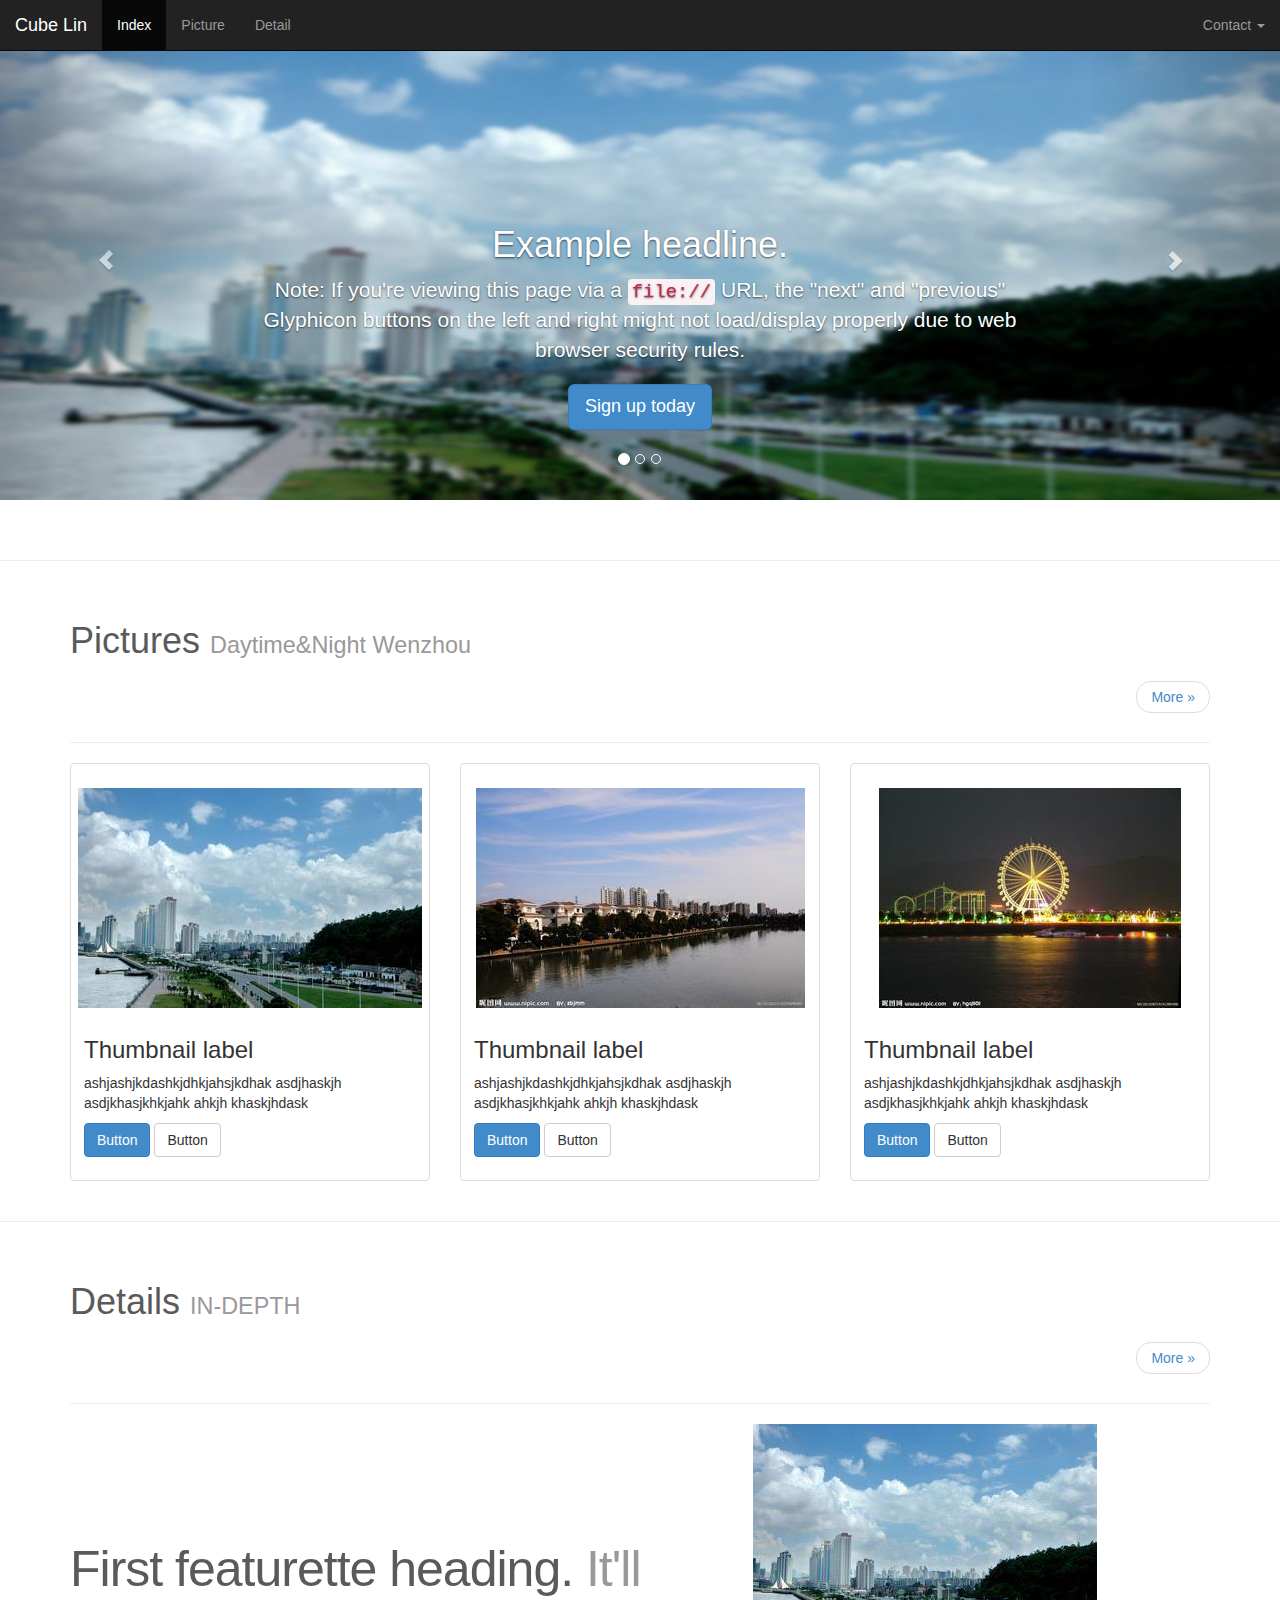
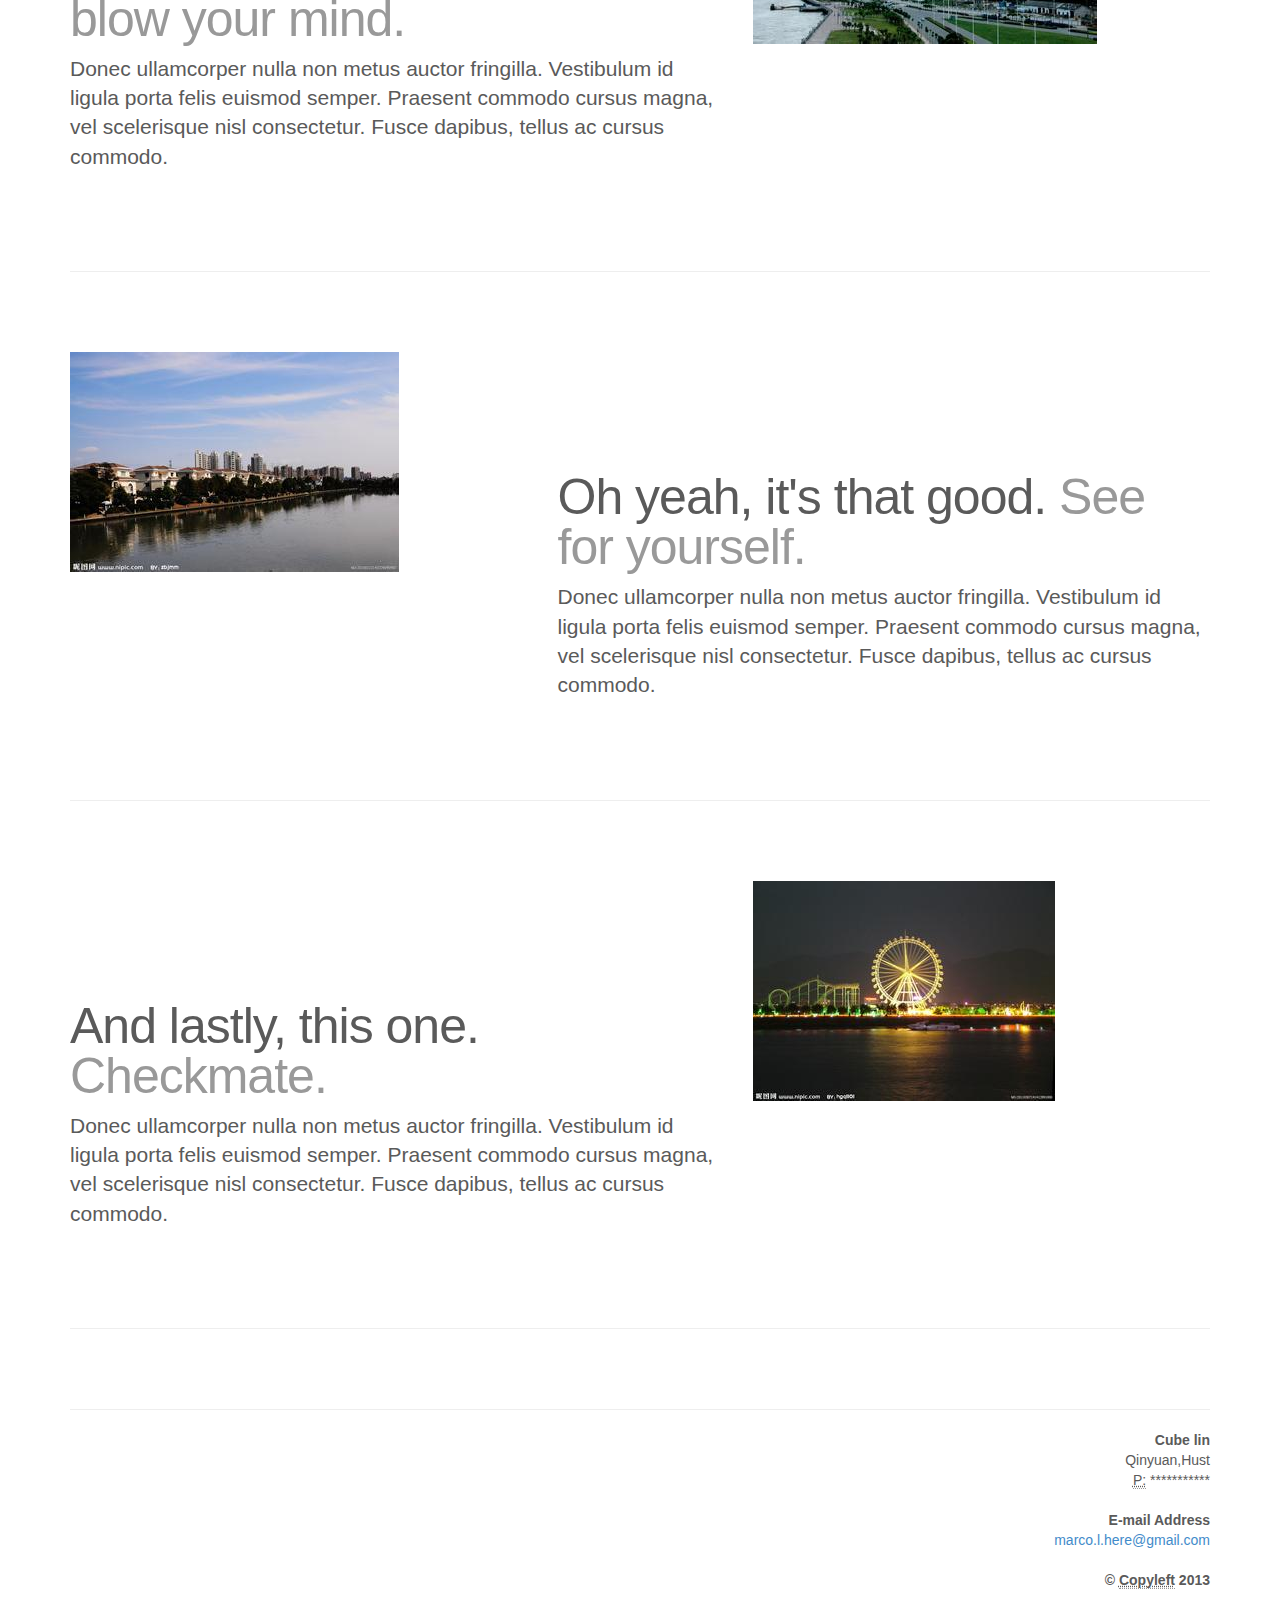
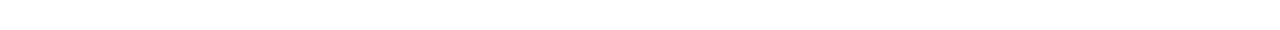
==== index.html @ 2283462c "First commit" ====
<!DOCTYPE html PUBLIC "-//W3C//DTD XHTML 1.0 Transitional//EN" "http://www.w3.org/TR/xhtml1/DTD/xhtml1-transitional.dtd">
<html xmlns="http://www.w3.org/1999/xhtml">
<head>
<meta http-equiv="Content-Type" content="text/html; charset=utf-8" />
<link href="css/bootstrap.min.css" rel="stylesheet" />
<!--link href="css/bootstrap-theme.min.css" rel="stylesheet" /-->
<meta name="viewport" content="width=device-width, initial-scale=1.0">
<link href="css/carousel.css" rel="stylesheet">

<title>主页：温州</title>
</head>

<body>




<!--导航栏-->
<nav class="navbar navbar-default navbar-fixed-top navbar-inverse" role="navigation">
  <!-- Brand and toggle get grouped for better mobile display -->
  <div class="navbar-header">
    <button type="button" class="navbar-toggle" data-toggle="collapse" data-target="#cube-lin-nav-id">
      <span class="sr-only">Toggle navigation</span>
      <span class="icon-bar"></span>
      <span class="icon-bar"></span>
      <span class="icon-bar"></span>
    </button>
    <a class="navbar-brand" href="#">Cube Lin</a>
  </div>

  <!-- Collect the nav links, forms, and other content for toggling -->
  <div class="collapse navbar-collapse" id="cube-lin-nav-id">
    <ul class="nav navbar-nav">
      <li class="active"><a href="#">Index</a></li>
      <li><a href="#picture">Picture</a></li>
      <li><a href="#detail">Detail</a></li>
    </ul>
    
    <ul class="nav navbar-nav navbar-right">
      <li class="dropdown">
        <a href="#" class="dropdown-toggle" data-toggle="dropdown">Contact <b class="caret"></b></a>
        <ul class="dropdown-menu">
       	  <li role="presentation" class="dropdown-header">Contact </li>
          <li><a href="https://www.google.com/+%E6%9E%97%E5%AE%B6%E5%86%9BCube">Google+</a></li>
          <li><a href="mailto:marco.l.here@gmail.com">E-mail</a></li>
          <li class="divider"></li>
          <li role="presentation" class="dropdown-header">More info </li>
          <li><a href="https://github.com/cubarco">Git hub</a></li>
        </ul>
      </li>
    </ul>
    
  </div><!-- /.navbar-collapse -->
</nav>
<!--导航栏结束-->

<!--Carousel 成功啦！-->
    <div id="myCarousel" class="carousel slide" data-ride="carousel">
      <!-- Indicators -->
      <ol class="carousel-indicators">
        <li data-target="#myCarousel" data-slide-to="0" class="active"></li>
        <li data-target="#myCarousel" data-slide-to="1"></li>
        <li data-target="#myCarousel" data-slide-to="2"></li>
      </ol>
      <div class="carousel-inner">
        <div class="item active">
          <img data-src="holder.js/900x500/auto/#777:#7a7a7a/text:First slide" src="image/wenzhou1_big_2.jpg" alt="First slide">
          <div class="container">
            <div class="carousel-caption">
              <h1>Example headline.</h1>
              <p>Note: If you're viewing this page via a <code>file://</code> URL, the "next" and "previous" Glyphicon buttons on the left and right might not load/display properly due to web browser security rules.</p>
              <p><a class="btn btn-lg btn-primary" href="#" role="button">Sign up today</a></p>
            </div>
          </div>
        </div>
        <div class="item">
          <img data-src="holder.js/900x500/auto/#666:#6a6a6a/text:Second slide" src="image/wenzhou2_big_2.jpg" alt="Second slide">
          <div class="container">
            <div class="carousel-caption">
              <h1>Another example headline.</h1>
              <p>Wenzhou, which translates to "a mild and pleasant land", derives its name from its climate, as it is neither extremely hot in summer nor extremely cold in the winter.</p>
              <p><a class="btn btn-lg btn-primary" href="#" role="button">Learn more</a></p>
            </div>
          </div>
        </div>
        <div class="item">
          <img data-src="holder.js/900x500/auto/#555:#5a5a5a/text:Third slide" src="image/wenzhou4_big.jpg" alt="Third slide">
          <div class="container">
            <div class="carousel-caption">
              <h1>One more for good measure.</h1>
              <p>Cras justo odio, dapibus ac facilisis in, egestas eget quam. Donec id elit non mi porta gravida at eget metus. Nullam id dolor id nibh ultricies vehicula ut id elit.</p>
              <p><a class="btn btn-lg btn-primary" href="#" role="button">Browse gallery</a></p>
            </div>
          </div>
        </div>
      </div>
      <a class="left carousel-control" href="#myCarousel" data-slide="prev"><span class="glyphicon glyphicon-chevron-left"></span></a>
      <a class="right carousel-control" href="#myCarousel" data-slide="next"><span class="glyphicon glyphicon-chevron-right"></span></a>
    </div><!-- /.carousel -->
<!--Carousel 成功啦！-->

<!--我是大标题！
<div class="jumbotron">
 <div class="container">
  <h1>WenZhou <small>My hometown</small></h1>
  <p> This is a template for a simple marketing or informational website. It includes a large callout called a jumbotron and three supporting pieces of content. Use it as a starting point to create something more unique.</p>
  <p><a class="btn btn-primary btn-lg" role="button">Learn more  &raquo;</a></p>
  </div>
</div>
-->

<hr id="picture">
<div class="container">

<!--不要当我是乱码！
<div class="row">
<div class="col-lg-10">
	<p> fsafsfdskfjewlklfjdsssssssssssssssssssssssssssslllll </p><br />
    <p> fsafsfdskfjewlklfjdsssssssssssssssssssssssssssslllll </p><br />
    <p> fsafsfdskfjewlklfjdsssssssssssssssssssssssssssslllll </p><br />
    <p> fsafsfdskfjewlklfjdsssssssssssssssssssssssssssslllll </p><br />
    <p> fsafsfdskfjewlklfjdsssssssssssssssssssssssssssslllll </p><br />
    <p> fsafsfdskfjewlklfjdsssssssssssssssssssssssssssslllll </p><br />
</div>
</div>
-->

<!--图片展览标题  这里有个more-->
<div class="page-header" >
  <h1>Pictures <small>Daytime&Night Wenzhou</small> </h1>
  <ul class="pager">
  <li class="next"><a href="#">More &raquo;</a></li>
  </ul>
</div>
<!--图片展览标题  这里有个more-->

<!--三张图-->
<div class="row">
  <div class="col-sm-6 col-md-4">
    <div class="thumbnail">
      <br/>
      <img data-src="holder.js/300x200" src="image/wenzhou1.jpg" alt="...">
      <div class="caption">
        <h3>Thumbnail label</h3>
        <p>ashjashjkdashkjdhkjahsjkdhak asdjhaskjh  asdjkhasjkhkjahk ahkjh khaskjhdask </p>
        <p><a href="#" class="btn btn-primary" role="button">Button</a> <a href="#" class="btn btn-default" role="button">Button</a></p>
      </div>
    </div>
  </div>
  
   <div class="col-sm-6 col-md-4">
    <div class="thumbnail">
      <br/>
      <img data-src="holder.js/300x200" src="image/wenzhou2.jpg" alt="image/wenzhou1.jpg">
      <div class="caption">
        <h3>Thumbnail label</h3>
        <p>ashjashjkdashkjdhkjahsjkdhak asdjhaskjh  asdjkhasjkhkjahk ahkjh khaskjhdask </p>
        <p><a href="#" class="btn btn-primary" role="button">Button</a> <a href="#" class="btn btn-default" role="button">Button</a></p>
      </div>
    </div>
  </div>
  
   <div class="col-sm-6 col-md-4">
    <div class="thumbnail">
      <br/>
      <img data-src="holder.js/300x200" src="image/wenzhou3.jpg" alt="">
      <div class="caption">
        <h3>Thumbnail label</h3>
        <p>ashjashjkdashkjdhkjahsjkdhak asdjhaskjh  asdjkhasjkhkjahk ahkjh khaskjhdask </p>
        <p><a href="#" class="btn btn-primary" role="button">Button</a> <a href="#" class="btn btn-default" role="button">Button</a></p>
      </div>
    </div>
  </div>
</div>
<!--三张图-->

</div>

<hr id="detail">
<!--这个是detail-->
<div class="container">
      <!-- START THE FEATURETTES -->
		
		<!--detail Title-->
		<div class="page-header" >
		  <h1>Details <small>IN-DEPTH</small></h1>
		    <ul class="pager">
		    <li class="next"><a href="#">More &raquo;</a></li>
		    </ul>
		</div>
		 <!--detail Title-->
      <div class="row featurette">
        <div class="col-md-7">
          <h2 class="featurette-heading">First featurette heading. <span class="text-muted">It'll blow your mind.</span></h2>
          <p class="lead">Donec ullamcorper nulla non metus auctor fringilla. Vestibulum id ligula porta felis euismod semper. Praesent commodo cursus magna, vel scelerisque nisl consectetur. Fusce dapibus, tellus ac cursus commodo.</p>
        </div>
        <div class="col-md-5">
          <img class="featurette-image img-responsive" data-src="holder.js/500x500/auto" src="image/wenzhou1.jpg" alt="Generic placeholder image">
        </div>
      </div>

      <hr class="featurette-divider">

      <div class="row featurette">
        <div class="col-md-5">
          <img class="featurette-image img-responsive" data-src="holder.js/500x500/auto" src="image/wenzhou2.jpg" alt="Generic placeholder image">
        </div>
        <div class="col-md-7">
          <h2 class="featurette-heading">Oh yeah, it's that good. <span class="text-muted">See for yourself.</span></h2>
          <p class="lead">Donec ullamcorper nulla non metus auctor fringilla. Vestibulum id ligula porta felis euismod semper. Praesent commodo cursus magna, vel scelerisque nisl consectetur. Fusce dapibus, tellus ac cursus commodo.</p>
        </div>
      </div>

      <hr class="featurette-divider">

      <div class="row featurette">
        <div class="col-md-7">
          <h2 class="featurette-heading">And lastly, this one. <span class="text-muted">Checkmate.</span></h2>
          <p class="lead">Donec ullamcorper nulla non metus auctor fringilla. Vestibulum id ligula porta felis euismod semper. Praesent commodo cursus magna, vel scelerisque nisl consectetur. Fusce dapibus, tellus ac cursus commodo.</p>
        </div>
        <div class="col-md-5">
          <img class="featurette-image img-responsive" data-src="holder.js/500x500/auto" src="image/wenzhou3.jpg" alt="Generic placeholder image">
        </div>
      </div>

      <hr class="featurette-divider">
      <!-- /END THE FEATURETTES -->




       <hr>
		<!--页脚-->
      <footer  align="right">
          <address>
            <strong>Cube lin</strong><br>
            Qinyuan,Hust<br>
            <abbr title="Phone number">P:</abbr> ***********
          </address>
          
          <address>
            <strong>E-mail Address</strong><br>
            <a href="mailto:marco.l.here@gmail.com">marco.l.here@gmail.com</a>
          </address>
          
          <strong>© <abbr title="Lisence Apache2.However,Feel free to copy  :)">Copyleft</abbr>   2013</strong><br>

      </footer>
      
</div>
<!--这个是detail-->


<script src="js/jquery-2.0.3.min.js" ></script>
<script src="js/bootstrap.min.js"></script>

</body>
</html>
---- css/carousel.css ----
/* GLOBAL STYLES
-------------------------------------------------- */
/* Padding below the footer and lighter body text */

body {
  padding-bottom: 40px;
  color: #5a5a5a;
}



/* CUSTOMIZE THE NAVBAR
-------------------------------------------------- */

/* Special class on .container surrounding .navbar, used for positioning it into place. */
.navbar-wrapper {
  position: absolute;
  top: 0;
  left: 0;
  right: 0;
  z-index: 20;
}

/* Flip around the padding for proper display in narrow viewports */
.navbar-wrapper .container {
  padding-left: 0;
  padding-right: 0;
}
.navbar-wrapper .navbar {
  padding-left: 15px;
  padding-right: 15px;
}


/* CUSTOMIZE THE CAROUSEL
-------------------------------------------------- */

/* Carousel base class */
.carousel {
  height: 500px;
  margin-bottom: 60px;
}
/* Since positioning the image, we need to help out the caption */
.carousel-caption {
  z-index: 10;
}

/* Declare heights because of positioning of img element */
.carousel .item {
  height: 500px;
  background-color: #777;
}
.carousel-inner > .item > img {
  position: absolute;
  top: 0;
  left: 0;
  min-width: 100%;
  height: 500px;
}



/* MARKETING CONTENT
-------------------------------------------------- */

/* Pad the edges of the mobile views a bit */
.marketing {
  padding-left: 15px;
  padding-right: 15px;
}

/* Center align the text within the three columns below the carousel */
.marketing .col-lg-4 {
  text-align: center;
  margin-bottom: 20px;
}
.marketing h2 {
  font-weight: normal;
}
.marketing .col-lg-4 p {
  margin-left: 10px;
  margin-right: 10px;
}


/* Featurettes
------------------------- */

.featurette-divider {
  margin: 80px 0; /* Space out the Bootstrap <hr> more */
}

/* Thin out the marketing headings */
.featurette-heading {
  font-weight: 300;
  line-height: 1;
  letter-spacing: -1px;
}



/* RESPONSIVE CSS
-------------------------------------------------- */

@media (min-width: 768px) {

  /* Remove the edge padding needed for mobile */
  .marketing {
    padding-left: 0;
    padding-right: 0;
  }

  /* Navbar positioning foo */
  .navbar-wrapper {
    margin-top: 20px;
  }
  .navbar-wrapper .container {
    padding-left:  15px;
    padding-right: 15px;
  }
  .navbar-wrapper .navbar {
    padding-left:  0;
    padding-right: 0;
  }

  /* The navbar becomes detached from the top, so we round the corners */
  .navbar-wrapper .navbar {
    border-radius: 4px;
  }

  /* Bump up size of carousel content */
  .carousel-caption p {
    margin-bottom: 20px;
    font-size: 21px;
    line-height: 1.4;
  }

  .featurette-heading {
    font-size: 50px;
  }

}

@media (min-width: 992px) {
  .featurette-heading {
    margin-top: 120px;
  }
}
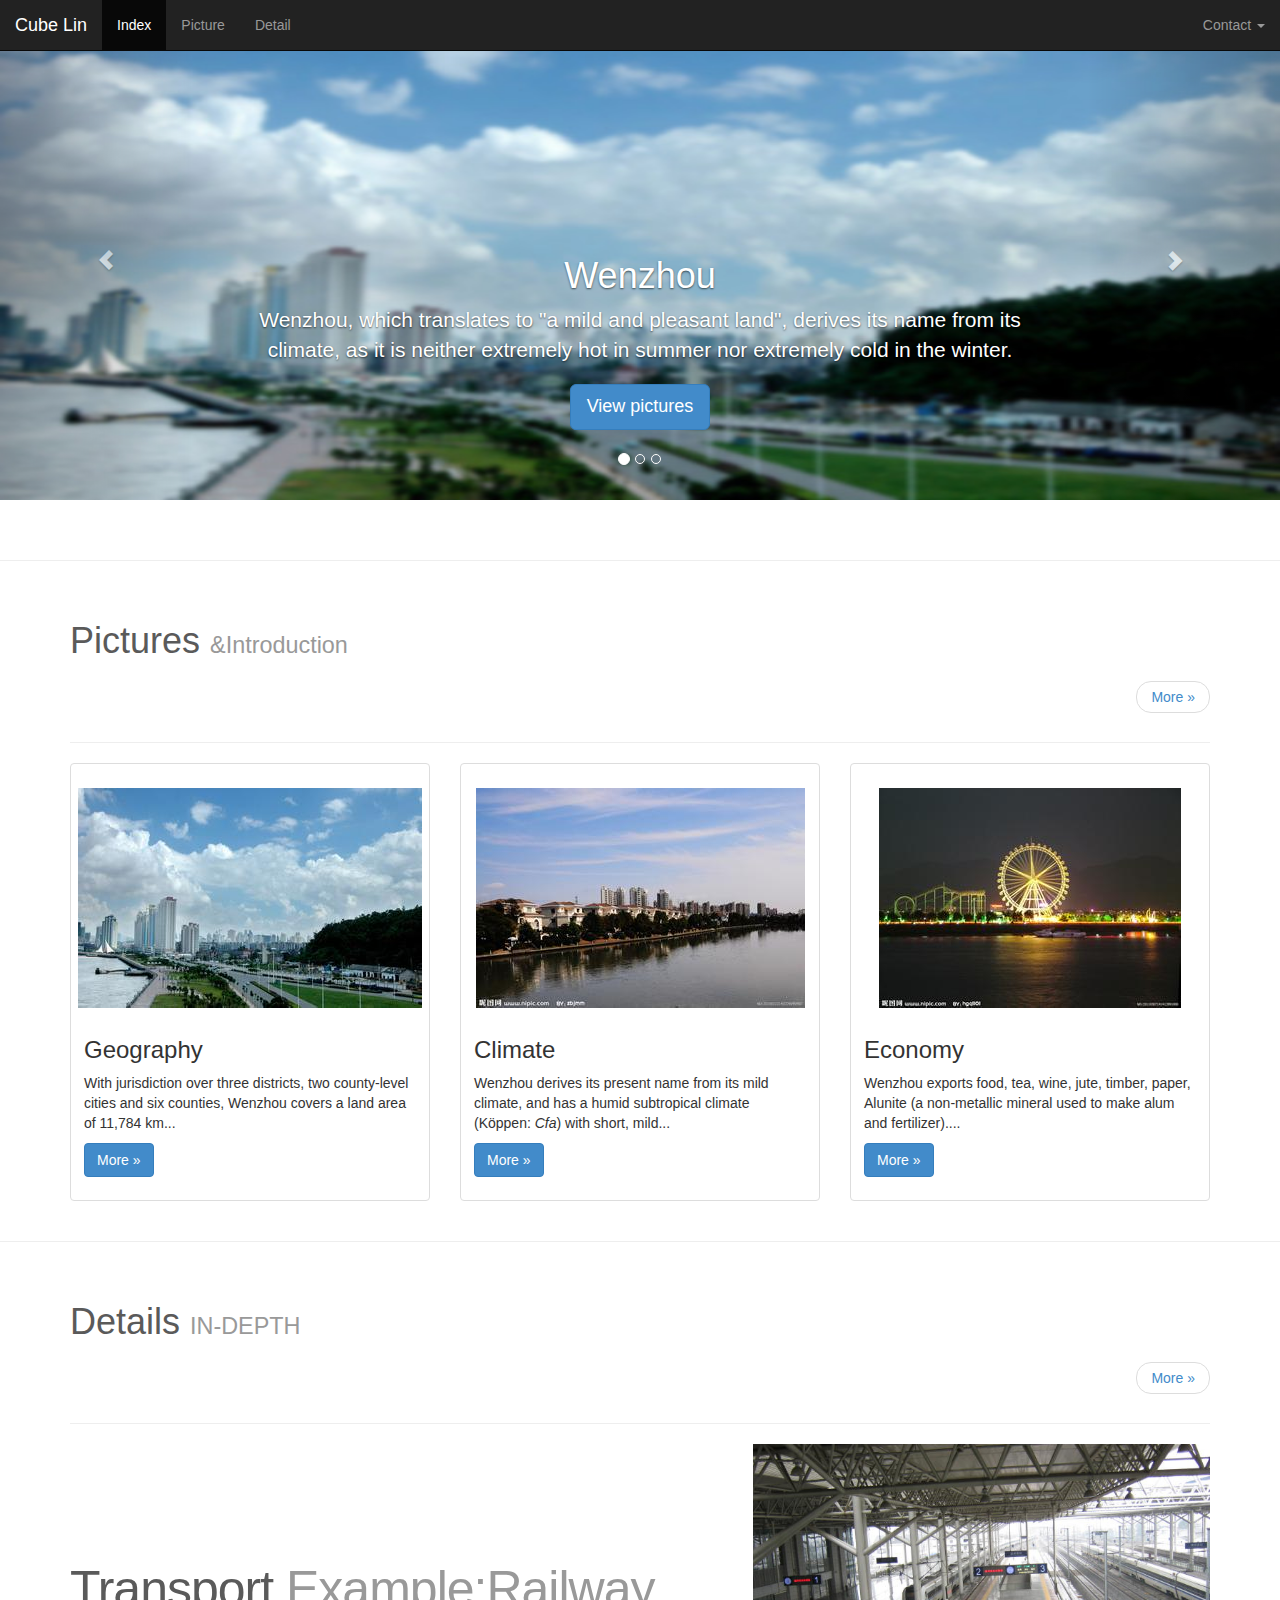
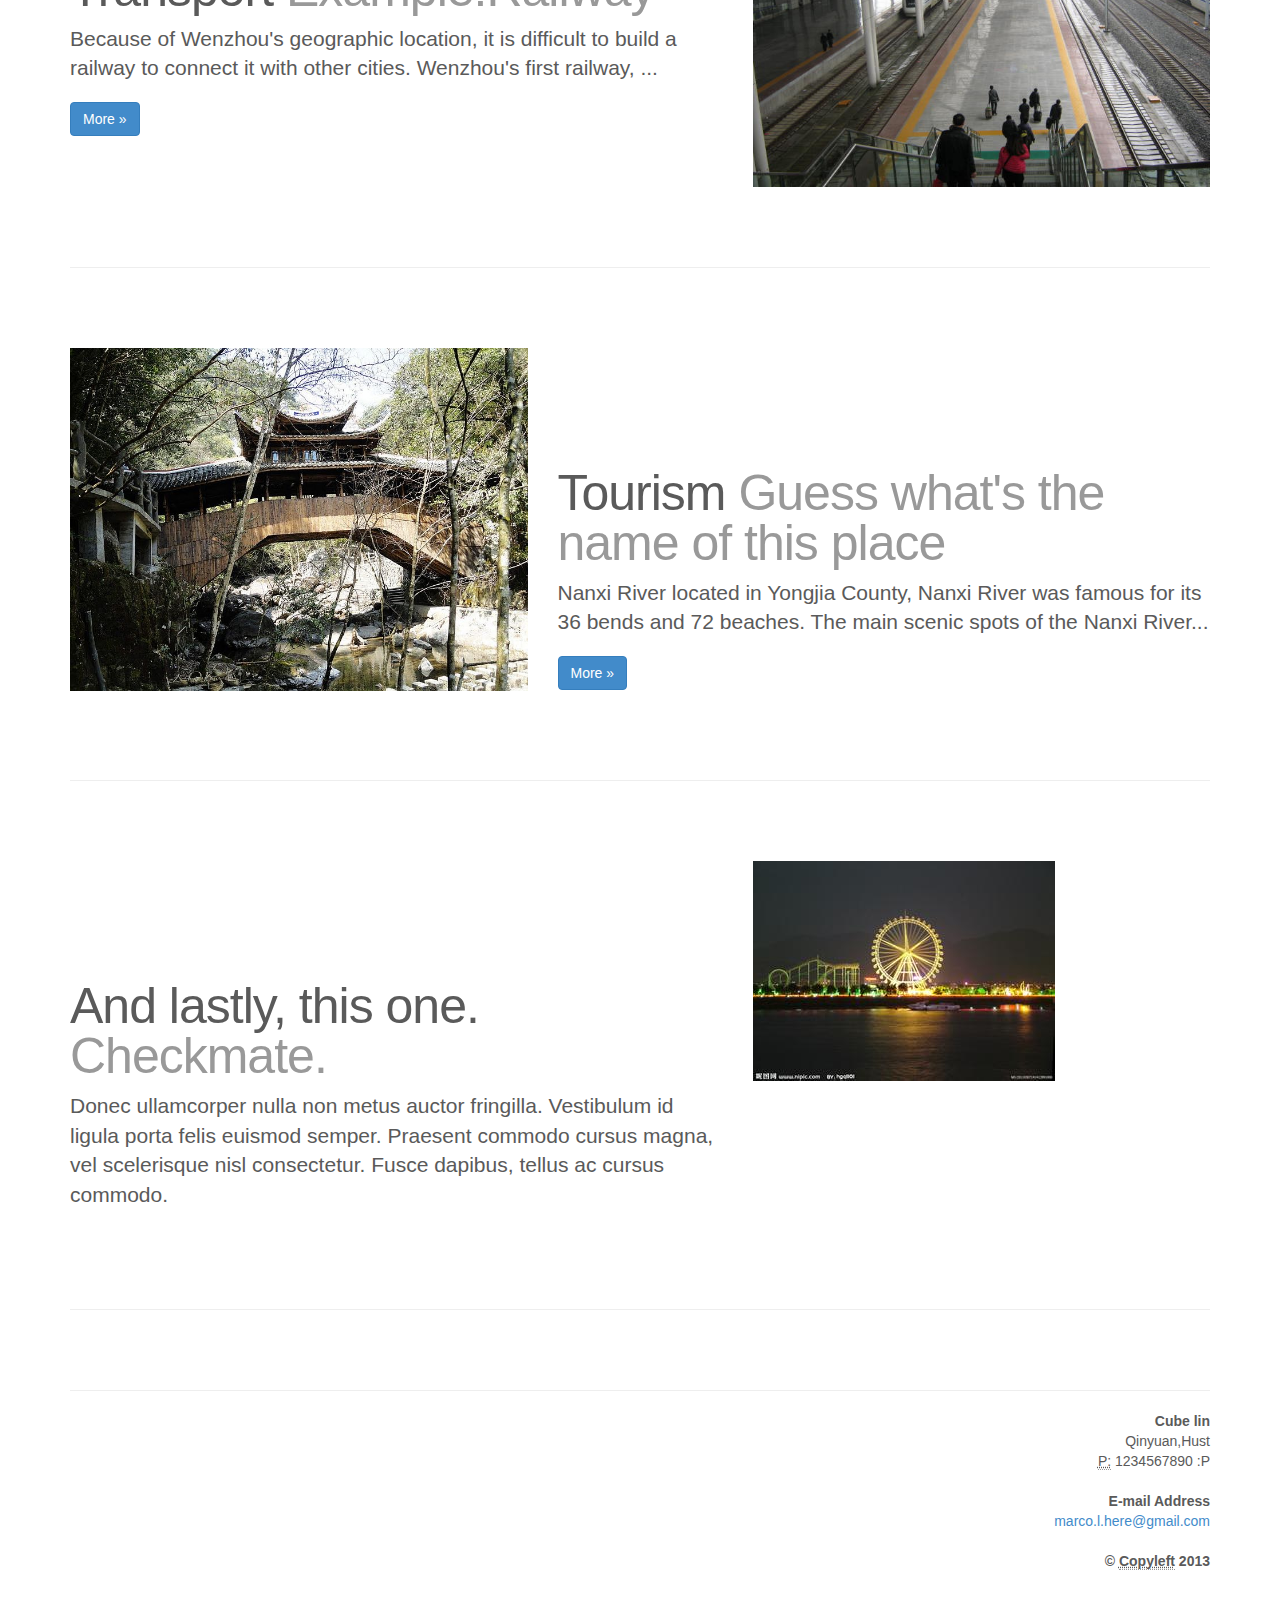
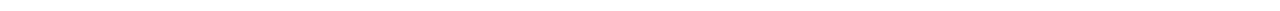
==== commit 38727b1f: "add many features such as button onclick things" ====
--- a/index.html
+++ b/index.html
@@ -10,13 +10,13 @@
 <title>主页：温州</title>
 </head>
 
-<body>
+<body data-spy="scroll" data-target="#navbar-whatever" id="bodystart">
 
 
 
 
 <!--导航栏-->
-<nav class="navbar navbar-default navbar-fixed-top navbar-inverse" role="navigation">
+<nav class="navbar navbar-default navbar-fixed-top navbar-inverse" role="navigation" id="navbar-whatever">
   <!-- Brand and toggle get grouped for better mobile display -->
   <div class="navbar-header">
     <button type="button" class="navbar-toggle" data-toggle="collapse" data-target="#cube-lin-nav-id">
@@ -25,13 +25,13 @@
       <span class="icon-bar"></span>
       <span class="icon-bar"></span>
     </button>
-    <a class="navbar-brand" href="#">Cube Lin</a>
+    <a class="navbar-brand" href="index.html#bodystart">Cube Lin</a>
   </div>
 
   <!-- Collect the nav links, forms, and other content for toggling -->
   <div class="collapse navbar-collapse" id="cube-lin-nav-id">
     <ul class="nav navbar-nav">
-      <li class="active"><a href="#">Index</a></li>
+      <li class="active"><a href="#bodystart">Index</a></li>
       <li><a href="#picture">Picture</a></li>
       <li><a href="#detail">Detail</a></li>
     </ul>
@@ -67,9 +67,9 @@
           <img data-src="holder.js/900x500/auto/#777:#7a7a7a/text:First slide" src="image/wenzhou1_big_2.jpg" alt="First slide">
           <div class="container">
             <div class="carousel-caption">
-              <h1>Example headline.</h1>
-              <p>Note: If you're viewing this page via a <code>file://</code> URL, the "next" and "previous" Glyphicon buttons on the left and right might not load/display properly due to web browser security rules.</p>
-              <p><a class="btn btn-lg btn-primary" href="#" role="button">Sign up today</a></p>
+              <h1>Wenzhou</h1>
+              <p>Wenzhou, which translates to "a mild and pleasant land", derives its name from its climate, as it is neither extremely hot in summer nor extremely cold in the winter.</p>
+              <p><a class="btn btn-lg btn-primary" href="#picture" role="button">View pictures</a></p>
             </div>
           </div>
         </div>
@@ -79,17 +79,18 @@
             <div class="carousel-caption">
               <h1>Another example headline.</h1>
               <p>Wenzhou, which translates to "a mild and pleasant land", derives its name from its climate, as it is neither extremely hot in summer nor extremely cold in the winter.</p>
-              <p><a class="btn btn-lg btn-primary" href="#" role="button">Learn more</a></p>
+              <p><a class="btn btn-lg btn-primary" href="#detail" role="button">See details</a></p>
             </div>
           </div>
         </div>
         <div class="item">
-          <img data-src="holder.js/900x500/auto/#555:#5a5a5a/text:Third slide" src="image/wenzhou4_big.jpg" alt="Third slide">
+<!--         data-src="holder.js/900x500/auto/#555:#5a5a5a/text:Third slide" src="image/wenzhou4_big_2.jpg" -->
+          <img  alt="Third slide">
           <div class="container">
             <div class="carousel-caption">
-              <h1>One more for good measure.</h1>
-              <p>Cras justo odio, dapibus ac facilisis in, egestas eget quam. Donec id elit non mi porta gravida at eget metus. Nullam id dolor id nibh ultricies vehicula ut id elit.</p>
-              <p><a class="btn btn-lg btn-primary" href="#" role="button">Browse gallery</a></p>
+              <h1>Ooops..</h1>
+              <p>However,there is a saying goes <i>"All good things come to an end."</i> </p>
+              <p><a class="btn btn-lg btn-primary" href="#" role="button">View the fucking <i>FLASH</i></a></p>
             </div>
           </div>
         </div>
@@ -127,7 +128,7 @@
 
 <!--图片展览标题  这里有个more-->
 <div class="page-header" >
-  <h1>Pictures <small>Daytime&Night Wenzhou</small> </h1>
+  <h1>Pictures <small>&Introduction</small> </h1>
   <ul class="pager">
   <li class="next"><a href="#">More &raquo;</a></li>
   </ul>
@@ -141,9 +142,9 @@
       <br/>
       <img data-src="holder.js/300x200" src="image/wenzhou1.jpg" alt="...">
       <div class="caption">
-        <h3>Thumbnail label</h3>
-        <p>ashjashjkdashkjdhkjahsjkdhak asdjhaskjh  asdjkhasjkhkjahk ahkjh khaskjhdask </p>
-        <p><a href="#" class="btn btn-primary" role="button">Button</a> <a href="#" class="btn btn-default" role="button">Button</a></p>
+        <h3>Geography</h3>
+        <p>With jurisdiction over three districts, two county-level cities and six counties, Wenzhou covers a land area of 11,784&#160;km...</p>
+        <p><a href="#" class="btn btn-primary" role="button" data-toggle="modal" data-target="#myModal1" >More &raquo;</a></p>
       </div>
     </div>
   </div>
@@ -153,9 +154,9 @@
       <br/>
       <img data-src="holder.js/300x200" src="image/wenzhou2.jpg" alt="image/wenzhou1.jpg">
       <div class="caption">
-        <h3>Thumbnail label</h3>
-        <p>ashjashjkdashkjdhkjahsjkdhak asdjhaskjh  asdjkhasjkhkjahk ahkjh khaskjhdask </p>
-        <p><a href="#" class="btn btn-primary" role="button">Button</a> <a href="#" class="btn btn-default" role="button">Button</a></p>
+        <h3>Climate</h3>
+        <p>Wenzhou derives its present name from its mild climate, and has a humid subtropical climate (Köppen: <i>Cfa</i>) with short, mild...</p>
+        <p><a href="#" class="btn btn-primary" role="button" data-toggle="modal" data-target="#myModal2"  >More &raquo;</a></p>
       </div>
     </div>
   </div>
@@ -165,18 +166,89 @@
       <br/>
       <img data-src="holder.js/300x200" src="image/wenzhou3.jpg" alt="">
       <div class="caption">
-        <h3>Thumbnail label</h3>
-        <p>ashjashjkdashkjdhkjahsjkdhak asdjhaskjh  asdjkhasjkhkjahk ahkjh khaskjhdask </p>
-        <p><a href="#" class="btn btn-primary" role="button">Button</a> <a href="#" class="btn btn-default" role="button">Button</a></p>
+        <h3>Economy</h3>
+        <p>Wenzhou exports food, tea, wine, jute, timber, paper, Alunite (a non-metallic mineral used to make alum and fertilizer).... </p>
+        <p><a href="#" class="btn btn-primary" role="button"  data-toggle="modal" data-target="#myModal3" >More &raquo;</a></p>
       </div>
     </div>
   </div>
 </div>
+
+<!-- Modal1 -->
+<div class="modal fade" id="myModal1" tabindex="-1" role="dialog" aria-labelledby="myModalLabel" aria-hidden="true">
+  <div class="modal-dialog">
+    <div class="modal-content">
+      <div class="modal-header">
+        <button type="button" class="close" data-dismiss="modal" aria-hidden="true">&times;</button>
+        <h4 class="modal-title" id="myModalLabel">Geography</h4>
+      </div>
+      <div class="modal-body">
+        <p>&#160;&#160;&#160;&#160;With jurisdiction over three districts, two county-level cities and six counties, Wenzhou covers a land area of 11,784&#160;km<sup>2</sup> (4,550&#160;sq&#160;mi) and sea area of 11,000&#160;km<sup>2</sup> (4,200&#160;sq&#160;mi). The population of the prefectural level city is 9.12 million including 2.30 million urban residents, divided among 2 county-level cities and 3 districts.</p>
+	<p>&#160;&#160;&#160;&#160;Much of Wenzhou is mountainous, with many mountain tops reaching altitudes in excess of 1,000&#160;m (3,300&#160;ft), for example in the Yandang Mountains, a coastal mountain range dominating the eastern part of prefecture. Another dominating landscape element is the Ou River, the largest river in Wenzhou prefecture. There are some coastal plains, notably around the mouth of the Ou (where the city proper of Wenzhou is located), and further south, around the mouth of the Feiyun River (in Rui'an, a county-level city). Other notable rivers include the Nanxi River, a tributary of the Ou. Coastal plains are used intensively for agriculture but also host much of the population and industry.</p>
+	<p>&#160;&#160;&#160;&#160;The 339 kilometres (211&#160;mi) long coastline gives the city abundant marine resources and many beautiful islands. Dongtou, one of the counties in Wenzhou, is also called the "County of one hundred islands".</p>
+	<p>&#160;&#160;&#160;&#160;Wenzhou boasts wonderful landscapes with rugged mountains and tranquil waters, including three state-level scenic spots, namely the Yandang Mountains, the Nanxi River and the Baizhangji Fall-Feiyun Lake, and two national nature reserves, namely the Wuyanling Ridge and the Nanji Islands, among which Yandang Mountain has been named as World Geopark, while Nanji Islands are listed as UNESCO’s Marine Nature Reserve of World Biosphere Reserves. Scenic area accounts for 25% of the city’s land space.</p>
+      </div>
+      <div class="modal-footer">
+        <button type="button" class="btn btn-default" data-dismiss="modal">Close</button>
+      </div>
+    </div><!-- /.modal-content -->
+  </div><!-- /.modal-dialog -->
+</div><!-- /.modal1 -->
+
+<!-- Modal2 -->
+<div class="modal fade" id="myModal2" tabindex="-1" role="dialog" aria-labelledby="myModalLabel" aria-hidden="true">
+  <div class="modal-dialog">
+    <div class="modal-content">
+      <div class="modal-header">
+        <button type="button" class="close" data-dismiss="modal" aria-hidden="true">&times;</button>
+        <h4 class="modal-title" id="myModalLabel">Climate</h4>
+      </div>
+      <div class="modal-body">
+	<p>&#160;&#160;&#160;&#160;Wenzhou derives its present name from its mild climate, and has a humid subtropical climate (Köppen: <i>Cfa</i>) with short, mild, dry winters and long, hot, humid summers. Summers are similar to the remainder of the province (albeit slightly cooler during the daytime as compared to inland areas), but winter is much milder, partly due to the southerly location and partly due to the sheltering effect of the surrounding mountains. The monthly 24-hour average temperature ranges from <span style="white-space:nowrap;">8.0 °C</span> <span style="white-space:nowrap;">(46.4&#160;°F)</span> in January to <span style="white-space:nowrap;">28.0 °C</span> <span style="white-space:nowrap;">(82.4&#160;°F)</span> in July and August, while the annual mean is <span style="white-space:nowrap;">18.08 °C</span> <span style="white-space:nowrap;">(64.5&#160;°F)</span>. Heavy rainfalls occur in late spring and early summer due to the plum rains of the East Asian monsoon, while typhoons are commonly a threat in the second half of summer causing considerable damage and destruction. With 1,706 hours of bright sunshine annually, sunlight is not generous.</p>
+      </div>
+      <div class="modal-footer">
+        <button type="button" class="btn btn-default" data-dismiss="modal">Close</button>
+      </div>
+    </div><!-- /.modal-content -->
+  </div><!-- /.modal-dialog -->
+</div><!-- /.modal2 -->
+
+
+<!-- Modal3 -->
+<div class="modal fade" id="myModal3" tabindex="-1" role="dialog" aria-labelledby="myModalLabel" aria-hidden="true">
+  <div class="modal-dialog">
+    <div class="modal-content">
+      <div class="modal-header">
+        <button type="button" class="close" data-dismiss="modal" aria-hidden="true">&times;</button>
+        <h4 class="modal-title" id="myModalLabel">Economy</h4>
+      </div>
+      <div class="modal-body">
+	<p>&#160;&#160;&#160;&#160;Wenzhou exports food, tea, wine, jute, timber, paper, Alunite (a non-metallic mineral used to make alum and fertilizer). Alunite is quite abundant here and sometimes Wenzhou claims to be the "Alunite Capital of the World". Its 10 main industries each exceeding 1.5 billion dollars are electrical machinery, leather products, general equipment, power supply, plastic manufacturing, textile and garment, transport equipment, chemical products, metal products and metal processing.</p>
+	<p>&#160;&#160;&#160;&#160;From the 1990s, low-voltage electric appliances manufacturing became one of the major industries in Wenzhou, with some of the large private enterprises setting up joint ventures with GE and Schneider.</p>
+	<p>&#160;&#160;&#160;&#160;In 1994, exploration for oil and natural gas commenced in the East China Sea 100&#160;km (62&#160;mi) off the coast of Wenzhou. Companies such as Texaco, Chevron, Shell and JAPEX have started to drill for oil but the operations have been largely unsuccessful.</p>
+	<p>&#160;&#160;&#160;&#160;Wenzhou is a city full of vibrant business activities. When China began economic reforms in 1978, Wenzhou was the first city in China to set up individual and private enterprises as well as shareholder cooperatives. It has also taken the lead in carrying out financial system reform and structural reform in townships. Being a pioneer in utilising marketing mechanism to develop urban constructions, Wenzhou has won a number of firsts in China and set many national records.</p>
+	<p>&#160;&#160;&#160;&#160;From 1978 through 2009, the GDP of the city has increased from 1.32 billion RMB to 252.8 billion RMB with the gross fiscal revenue increasing from 0.135 billion RMB to 36.1 billion RMB, and the net per capita income for rural residents increasing from 113.5 RMB to 10,100 RMB. The per capita disposable income for urban residents increased from 422.6 RMB in 1981 to 28,021 RMB in 2009, which is the third highest among Chinese cities, after Dongguan and Shenzhen.</p>
+	<p>&#160;&#160;&#160;&#160;GDP of the city in 2011 reached 335.087 billion RMB, a YOY growth of 9.5%. Per capita GDP reached 42,278 RMB, or USD 6,546 as per yearly average exchange rate, a 8.2% increase over the previous year.</p>
+      </div>
+      <div class="modal-footer">
+        <button type="button" class="btn btn-default" data-dismiss="modal">Close</button>
+      </div>
+    </div><!-- /.modal-content -->
+  </div><!-- /.modal-dialog -->
+</div><!-- /.modal3 -->
+
+
+
+
+
+
+
 <!--三张图-->
 
 </div>
 
 <hr id="detail">
+
 <!--这个是detail-->
 <div class="container">
       <!-- START THE FEATURETTES -->
@@ -191,11 +263,13 @@
 		 <!--detail Title-->
       <div class="row featurette">
         <div class="col-md-7">
-          <h2 class="featurette-heading">First featurette heading. <span class="text-muted">It'll blow your mind.</span></h2>
-          <p class="lead">Donec ullamcorper nulla non metus auctor fringilla. Vestibulum id ligula porta felis euismod semper. Praesent commodo cursus magna, vel scelerisque nisl consectetur. Fusce dapibus, tellus ac cursus commodo.</p>
-        </div>
+          <h2 class="featurette-heading">Transport <span class="text-muted">Example:Railway</span></h2>
+          <p class="lead">Because of Wenzhou's geographic location, it is difficult to build a railway to connect it with other cities. Wenzhou's first railway, ...</p>
+	  <p><a href="#" class="btn btn-primary" role="button"  data-toggle="modal" data-target="#moreDetail1" >More &raquo;</a></p>
+      </div>
         <div class="col-md-5">
-          <img class="featurette-image img-responsive" data-src="holder.js/500x500/auto" src="image/wenzhou1.jpg" alt="Generic placeholder image">
+          <img class="featurette-image img-responsive" data-src="holder.js/500x500/auto" src="image/Wenzhou_train_station.JPG" alt="Generic placeholder image" id="wenzhou_train_station">
+
         </div>
       </div>
 
@@ -203,11 +277,12 @@
 
       <div class="row featurette">
         <div class="col-md-5">
-          <img class="featurette-image img-responsive" data-src="holder.js/500x500/auto" src="image/wenzhou2.jpg" alt="Generic placeholder image">
+          <img class="featurette-image img-responsive" data-src="holder.js/500x500/auto" src="image/Wuyanling_foot_of_covered_bridges.jpg" alt="Generic placeholder image">
         </div>
         <div class="col-md-7">
-          <h2 class="featurette-heading">Oh yeah, it's that good. <span class="text-muted">See for yourself.</span></h2>
-          <p class="lead">Donec ullamcorper nulla non metus auctor fringilla. Vestibulum id ligula porta felis euismod semper. Praesent commodo cursus magna, vel scelerisque nisl consectetur. Fusce dapibus, tellus ac cursus commodo.</p>
+          <h2 class="featurette-heading">Tourism <span class="text-muted">Guess what's the name of this place</span></h2>
+          <p class="lead">Nanxi River located in Yongjia County, Nanxi River was famous for its 36 bends and 72 beaches. The main scenic spots of the Nanxi River...</p>
+	   <p><a href="#" class="btn btn-primary" role="button"  data-toggle="modal" data-target="#moreDetail2"  >More &raquo;</a></p>
         </div>
       </div>
 
@@ -226,6 +301,48 @@
       <hr class="featurette-divider">
       <!-- /END THE FEATURETTES -->
 
+<!-- Modal1 -->
+<div class="modal fade" id="moreDetail1" tabindex="-1" role="dialog" aria-labelledby="de" aria-hidden="true">
+  <div class="modal-dialog">
+    <div class="modal-content">
+      <div class="modal-header">
+        <button type="button" class="close" data-dismiss="modal" aria-hidden="true">&times;</button>
+        <h4 class="modal-title" id="myModalLabel">Transport</h4>
+      </div>
+      <div class="modal-body">
+<!--TODO !!!-->
+        <p>&#160;&#160;&#160;&#160;With jurisdiction over three districts, two county-level cities and six counties, Wenzhou covers a land area of 11,784&#160;km<sup>2</sup> (4,550&#160;sq&#160;mi) and sea area of 11,000&#160;km<sup>2</sup> (4,200&#160;sq&#160;mi). The population of the prefectural level city is 9.12 million including 2.30 million urban residents, divided among 2 county-level cities and 3 districts.</p>
+	<p>&#160;&#160;&#160;&#160;Much of Wenzhou is mountainous, with many mountain tops reaching altitudes in excess of 1,000&#160;m (3,300&#160;ft), for example in the Yandang Mountains, a coastal mountain range dominating the eastern part of prefecture. Another dominating landscape element is the Ou River, the largest river in Wenzhou prefecture. There are some coastal plains, notably around the mouth of the Ou (where the city proper of Wenzhou is located), and further south, around the mouth of the Feiyun River (in Rui'an, a county-level city). Other notable rivers include the Nanxi River, a tributary of the Ou. Coastal plains are used intensively for agriculture but also host much of the population and industry.</p>
+	<p>&#160;&#160;&#160;&#160;The 339 kilometres (211&#160;mi) long coastline gives the city abundant marine resources and many beautiful islands. Dongtou, one of the counties in Wenzhou, is also called the "County of one hundred islands".</p>
+	<p>&#160;&#160;&#160;&#160;Wenzhou boasts wonderful landscapes with rugged mountains and tranquil waters, including three state-level scenic spots, namely the Yandang Mountains, the Nanxi River and the Baizhangji Fall-Feiyun Lake, and two national nature reserves, namely the Wuyanling Ridge and the Nanji Islands, among which Yandang Mountain has been named as World Geopark, while Nanji Islands are listed as UNESCO’s Marine Nature Reserve of World Biosphere Reserves. Scenic area accounts for 25% of the city’s land space.</p>
+      </div>
+      <div class="modal-footer">
+        <button type="button" class="btn btn-default" data-dismiss="modal">Close</button>
+      </div>
+    </div><!-- /.modal-content -->
+  </div><!-- /.modal-dialog -->
+</div><!-- /.modal1 -->
+
+<!-- Modal2 -->
+<div class="modal fade" id="moreDetail2" tabindex="-1" role="dialog" aria-labelledby="myModalLabel" aria-hidden="true">
+  <div class="modal-dialog">
+    <div class="modal-content">
+      <div class="modal-header">
+        <button type="button" class="close" data-dismiss="modal" aria-hidden="true">&times;</button>
+        <h4 class="modal-title" id="myModalLabel">Tourism</h4>
+      </div>
+      <div class="modal-body">
+	<p>&#160;&#160;&#160;&#160;Nanxi River located in Yongjia County,Nanxi River was famous for its 36 bends and 72 beaches. The main scenic spots of the Nanxi River area include the Furong Triangle Rock, the Waterfall of Tengxi Pool, the Twelve Peaks, the Taogong Cave, the Warehouse Under The Cliff, the Furong Ancient Hamlet and the Lion Rock. It was named as the one of National Tourist Scenic Spot by the State Council and has been list in Tentative Lists of UNESCO World Heritage.</p>
+      </div>
+      <div class="modal-footer">
+        <button type="button" class="btn btn-default" data-dismiss="modal">Close</button>
+      </div>
+    </div><!-- /.modal-content -->
+  </div><!-- /.modal-dialog -->
+</div><!-- /.modal2 -->
+      
+      
+      
 
 
 
@@ -235,7 +352,7 @@
           <address>
             <strong>Cube lin</strong><br>
             Qinyuan,Hust<br>
-            <abbr title="Phone number">P:</abbr> ***********
+            <abbr title="Phone number">P:</abbr> 1234567890 :P
           </address>
           
           <address>
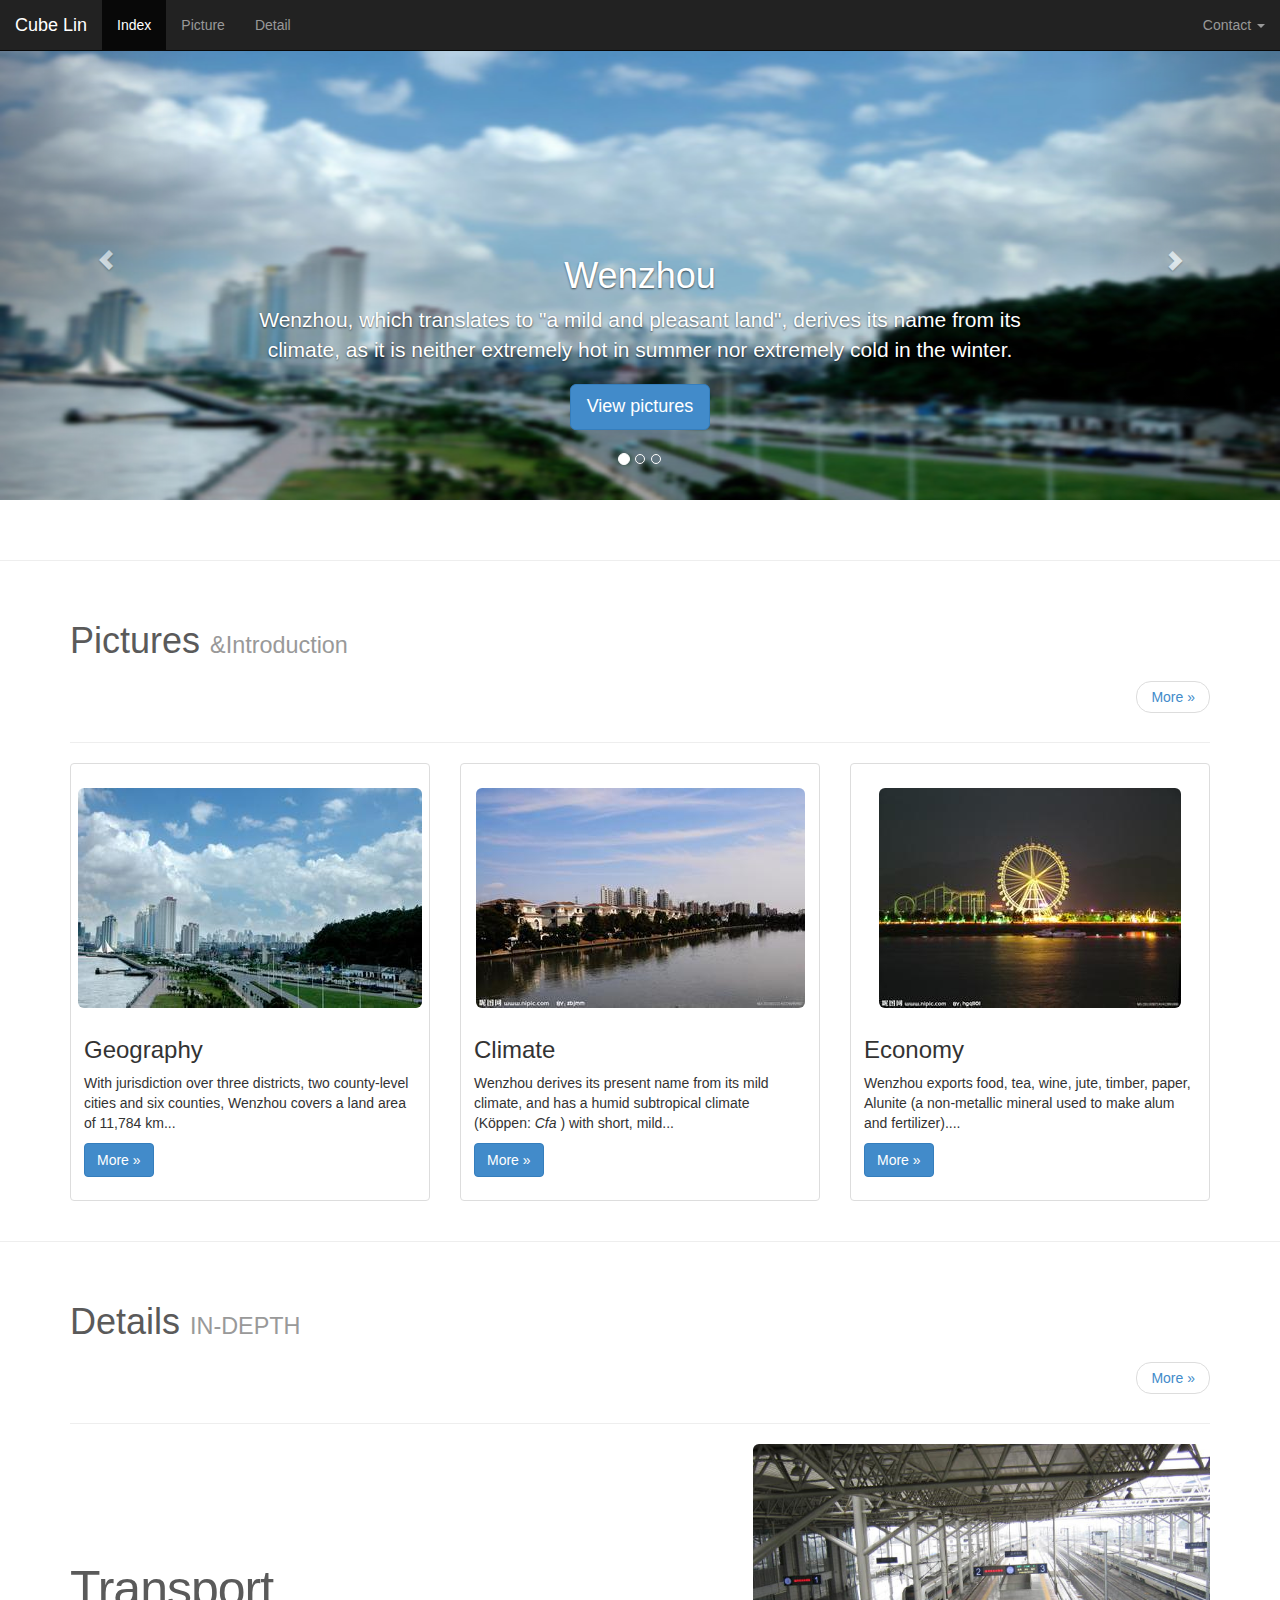
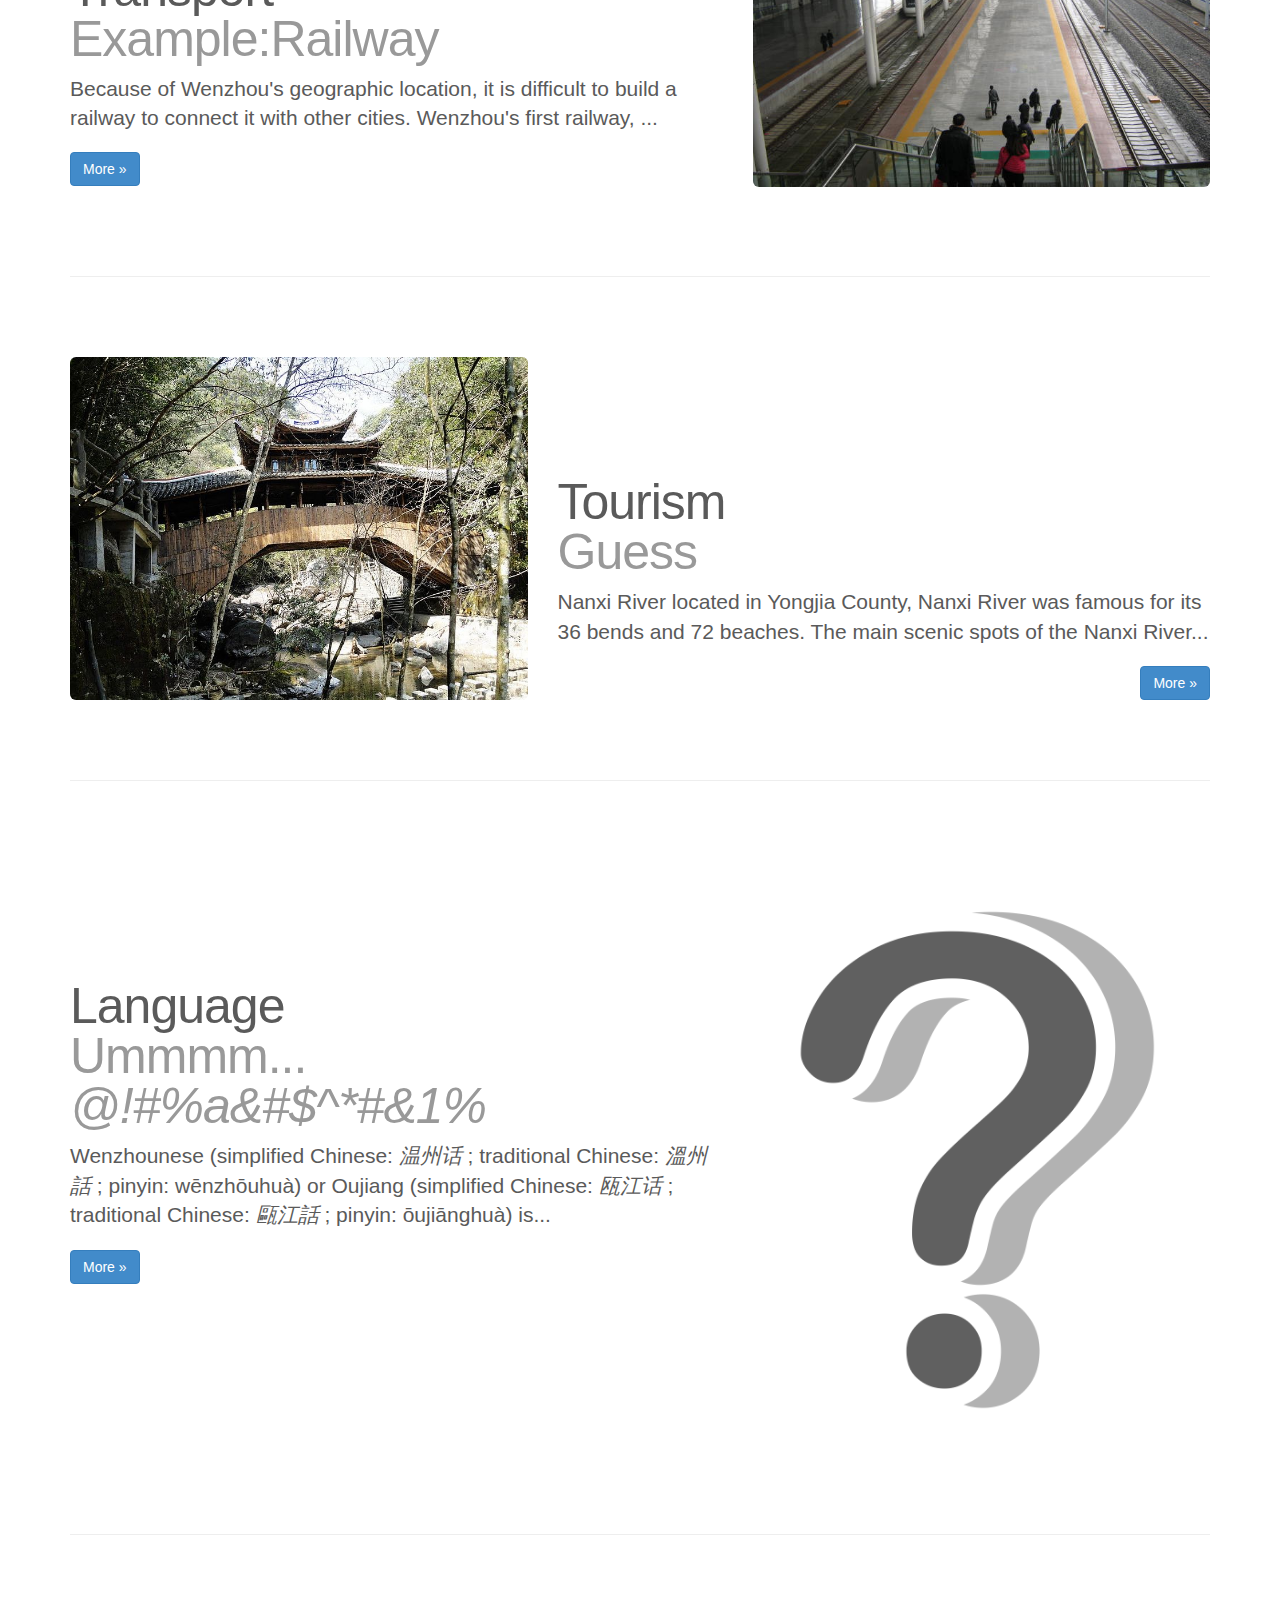
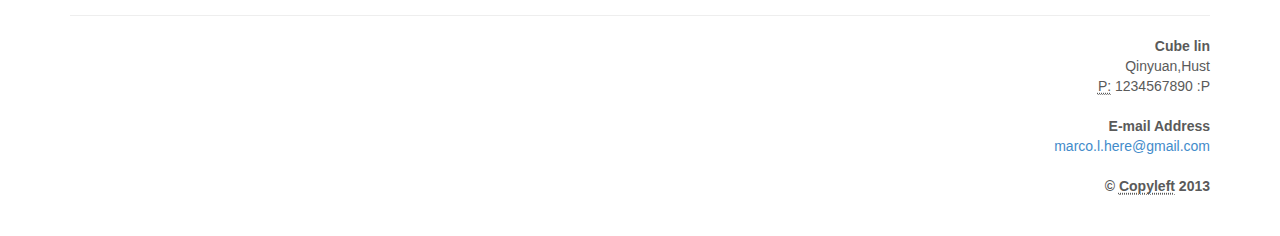
==== commit 2f7647d2: "add picture.html  flash.html and images." ====
--- a/index.html
+++ b/index.html
@@ -1,60 +1,71 @@
 <!DOCTYPE html PUBLIC "-//W3C//DTD XHTML 1.0 Transitional//EN" "http://www.w3.org/TR/xhtml1/DTD/xhtml1-transitional.dtd">
 <html xmlns="http://www.w3.org/1999/xhtml">
 <head>
-<meta http-equiv="Content-Type" content="text/html; charset=utf-8" />
-<link href="css/bootstrap.min.css" rel="stylesheet" />
-<!--link href="css/bootstrap-theme.min.css" rel="stylesheet" /-->
-<meta name="viewport" content="width=device-width, initial-scale=1.0">
-<link href="css/carousel.css" rel="stylesheet">
-
-<title>主页：温州</title>
+  <meta http-equiv="Content-Type" content="text/html; charset=utf-8" />
+  <link href="css/bootstrap.min.css" rel="stylesheet" />
+  <!--link href="css/bootstrap-theme.min.css" rel="stylesheet" /-->
+  <meta name="viewport" content="width=device-width, initial-scale=1.0">
+  <link href="css/carousel.css" rel="stylesheet">
+
+  <title>Wenzhou</title>
 </head>
 
 <body data-spy="scroll" data-target="#navbar-whatever" id="bodystart">
 
-
-
-
-<!--导航栏-->
-<nav class="navbar navbar-default navbar-fixed-top navbar-inverse" role="navigation" id="navbar-whatever">
-  <!-- Brand and toggle get grouped for better mobile display -->
-  <div class="navbar-header">
-    <button type="button" class="navbar-toggle" data-toggle="collapse" data-target="#cube-lin-nav-id">
-      <span class="sr-only">Toggle navigation</span>
-      <span class="icon-bar"></span>
-      <span class="icon-bar"></span>
-      <span class="icon-bar"></span>
-    </button>
-    <a class="navbar-brand" href="index.html#bodystart">Cube Lin</a>
-  </div>
-
-  <!-- Collect the nav links, forms, and other content for toggling -->
-  <div class="collapse navbar-collapse" id="cube-lin-nav-id">
-    <ul class="nav navbar-nav">
-      <li class="active"><a href="#bodystart">Index</a></li>
-      <li><a href="#picture">Picture</a></li>
-      <li><a href="#detail">Detail</a></li>
-    </ul>
-    
-    <ul class="nav navbar-nav navbar-right">
-      <li class="dropdown">
-        <a href="#" class="dropdown-toggle" data-toggle="dropdown">Contact <b class="caret"></b></a>
-        <ul class="dropdown-menu">
-       	  <li role="presentation" class="dropdown-header">Contact </li>
-          <li><a href="https://www.google.com/+%E6%9E%97%E5%AE%B6%E5%86%9BCube">Google+</a></li>
-          <li><a href="mailto:marco.l.here@gmail.com">E-mail</a></li>
-          <li class="divider"></li>
-          <li role="presentation" class="dropdown-header">More info </li>
-          <li><a href="https://github.com/cubarco">Git hub</a></li>
-        </ul>
-      </li>
-    </ul>
-    
-  </div><!-- /.navbar-collapse -->
-</nav>
-<!--导航栏结束-->
-
-<!--Carousel 成功啦！-->
+  <!--导航栏-->
+  <nav class="navbar navbar-default navbar-fixed-top navbar-inverse" role="navigation" id="navbar-whatever">
+    <!-- Brand and toggle get grouped for better mobile display -->
+    <div class="navbar-header">
+      <button type="button" class="navbar-toggle" data-toggle="collapse" data-target="#cube-lin-nav-id">
+        <span class="sr-only">Toggle navigation</span>
+        <span class="icon-bar"></span>
+        <span class="icon-bar"></span>
+        <span class="icon-bar"></span>
+      </button>
+      <a class="navbar-brand" href="index.html#bodystart">Cube Lin</a>
+    </div>
+
+    <!-- Collect the nav links, forms, and other content for toggling -->
+    <div class="collapse navbar-collapse" id="cube-lin-nav-id">
+      <ul class="nav navbar-nav">
+        <li class="active">
+          <a href="#bodystart">Index</a>
+        </li>
+        <li>
+          <a href="#picture">Picture</a>
+        </li>
+        <li>
+          <a href="#detail">Detail</a>
+        </li>
+      </ul>
+
+      <ul class="nav navbar-nav navbar-right">
+        <li class="dropdown">
+          <a href="#" class="dropdown-toggle" data-toggle="dropdown">
+            Contact <b class="caret"></b>
+          </a>
+          <ul class="dropdown-menu">
+            <li role="presentation" class="dropdown-header">Contact</li>
+            <li>
+              <a href="https://www.google.com/+%E6%9E%97%E5%AE%B6%E5%86%9BCube" target="_blank">Google+</a>
+            </li>
+            <li>
+              <a href="mailto:marco.l.here@gmail.com">E-mail</a>
+            </li>
+            <li class="divider"></li>
+            <li role="presentation" class="dropdown-header">More info</li>
+            <li>
+              <a href="https://github.com/cubarco/WenZhouWebPage" target="_blank">Git hub</a>
+            </li>
+          </ul>
+        </li>
+      </ul>
+
+    </div>
+    <!-- /.navbar-collapse --> </nav>
+    <!--导航栏结束-->
+
+    <!--Carousel 成功啦！-->
     <div id="myCarousel" class="carousel slide" data-ride="carousel">
       <!-- Indicators -->
       <ol class="carousel-indicators">
@@ -68,8 +79,12 @@
           <div class="container">
             <div class="carousel-caption">
               <h1>Wenzhou</h1>
-              <p>Wenzhou, which translates to "a mild and pleasant land", derives its name from its climate, as it is neither extremely hot in summer nor extremely cold in the winter.</p>
-              <p><a class="btn btn-lg btn-primary" href="#picture" role="button">View pictures</a></p>
+              <p>
+                Wenzhou, which translates to "a mild and pleasant land", derives its name from its climate, as it is neither extremely hot in summer nor extremely cold in the winter.
+              </p>
+              <p>
+                <a class="btn btn-lg btn-primary" href="#picture" role="button">View pictures</a>
+              </p>
             </div>
           </div>
         </div>
@@ -77,60 +92,91 @@
           <img data-src="holder.js/900x500/auto/#666:#6a6a6a/text:Second slide" src="image/wenzhou2_big_2.jpg" alt="Second slide">
           <div class="container">
             <div class="carousel-caption">
-              <h1>Another example headline.</h1>
-              <p>Wenzhou, which translates to "a mild and pleasant land", derives its name from its climate, as it is neither extremely hot in summer nor extremely cold in the winter.</p>
-              <p><a class="btn btn-lg btn-primary" href="#detail" role="button">See details</a></p>
+              <h1>Wenzhounese</h1>
+              <p>
+                Wenzhounese (simplified Chinese: 温州话 ; traditional Chinese: 溫州話 ; pinyin: wēnzhōuhuà) or Oujiang (simplified Chinese: 瓯江话 ; traditional Chinese: 甌江話 ; pinyin: ōujiānghuà) is...
+              </p>
+              <p>
+                <a class="btn btn-lg btn-primary" href="#detail" role="button">See details</a>
+              </p>
             </div>
           </div>
         </div>
         <div class="item">
-<!--         data-src="holder.js/900x500/auto/#555:#5a5a5a/text:Third slide" src="image/wenzhou4_big_2.jpg" -->
+          <!--         data-src="holder.js/900x500/auto/#555:#5a5a5a/text:Third slide" src="image/wenzhou4_big_2.jpg" -->
           <img  alt="Third slide">
           <div class="container">
             <div class="carousel-caption">
-              <h1>Ooops..</h1>
-              <p>However,there is a saying goes <i>"All good things come to an end."</i> </p>
-              <p><a class="btn btn-lg btn-primary" href="#" role="button">View the fucking <i>FLASH</i></a></p>
-            </div>
-          </div>
-        </div>
-      </div>
-      <a class="left carousel-control" href="#myCarousel" data-slide="prev"><span class="glyphicon glyphicon-chevron-left"></span></a>
-      <a class="right carousel-control" href="#myCarousel" data-slide="next"><span class="glyphicon glyphicon-chevron-right"></span></a>
-    </div><!-- /.carousel -->
-<!--Carousel 成功啦！-->
-
-<!--我是大标题！
-<div class="jumbotron">
- <div class="container">
-  <h1>WenZhou <small>My hometown</small></h1>
-  <p> This is a template for a simple marketing or informational website. It includes a large callout called a jumbotron and three supporting pieces of content. Use it as a starting point to create something more unique.</p>
-  <p><a class="btn btn-primary btn-lg" role="button">Learn more  &raquo;</a></p>
+              <h1>Ooops...</h1>
+              <p>
+                However,there is a saying goes <i>"All good things come to an end."</i>
+              </p>
+              <p>
+                <a class="btn btn-lg btn-primary" href="flash.html" role="button">
+                  Watch the fucking <i>FLASH</i>
+                </a>
+              </p>
+            </div>
+          </div>
+        </div>
+      </div>
+      <a class="left carousel-control" href="#myCarousel" data-slide="prev">
+        <span class="glyphicon glyphicon-chevron-left"></span>
+      </a>
+      <a class="right carousel-control" href="#myCarousel" data-slide="next">
+        <span class="glyphicon glyphicon-chevron-right"></span>
+      </a>
+    </div>
+    <!-- /.carousel -->
+    <!--Carousel 成功啦！-->
+
+  <!--我是大标题！
+  <div class="jumbotron">
+  <div class="container">
+    <h1>
+      WenZhou
+      <small>My hometown</small>
+    </h1>
+    <p>
+      This is a template for a simple marketing or informational website. It includes a large callout called a jumbotron and three supporting pieces of content. Use it as a starting point to create something more unique.
+    </p>
+    <p>
+      <a class="btn btn-primary btn-lg" role="button">Learn more  &raquo;</a>
+    </p>
   </div>
 </div>
 -->
-
 <hr id="picture">
 <div class="container">
 
-<!--不要当我是乱码！
-<div class="row">
-<div class="col-lg-10">
-	<p> fsafsfdskfjewlklfjdsssssssssssssssssssssssssssslllll </p><br />
-    <p> fsafsfdskfjewlklfjdsssssssssssssssssssssssssssslllll </p><br />
-    <p> fsafsfdskfjewlklfjdsssssssssssssssssssssssssssslllll </p><br />
-    <p> fsafsfdskfjewlklfjdsssssssssssssssssssssssssssslllll </p><br />
-    <p> fsafsfdskfjewlklfjdsssssssssssssssssssssssssssslllll </p><br />
-    <p> fsafsfdskfjewlklfjdsssssssssssssssssssssssssssslllll </p><br />
-</div>
+  <!--不要当我是乱码！
+  <div class="row">
+  <div class="col-lg-10">
+    <p>fsafsfdskfjewlklfjdsssssssssssssssssssssssssssslllll</p>
+    <br />
+    <p>fsafsfdskfjewlklfjdsssssssssssssssssssssssssssslllll</p>
+    <br />
+    <p>fsafsfdskfjewlklfjdsssssssssssssssssssssssssssslllll</p>
+    <br />
+    <p>fsafsfdskfjewlklfjdsssssssssssssssssssssssssssslllll</p>
+    <br />
+    <p>fsafsfdskfjewlklfjdsssssssssssssssssssssssssssslllll</p>
+    <br />
+    <p>fsafsfdskfjewlklfjdsssssssssssssssssssssssssssslllll</p>
+    <br />
+  </div>
 </div>
 -->
-
 <!--图片展览标题  这里有个more-->
 <div class="page-header" >
-  <h1>Pictures <small>&Introduction</small> </h1>
+  <h1>
+    Pictures
+    <small>&Introduction</small>
+  </h1>
   <ul class="pager">
-  <li class="next"><a href="#">More &raquo;</a></li>
+    <li class="next">
+      <a href="picture.html">More &raquo;</a>
+    </li>
   </ul>
 </div>
 <!--图片展览标题  这里有个more-->
@@ -140,35 +186,49 @@
   <div class="col-sm-6 col-md-4">
     <div class="thumbnail">
       <br/>
-      <img data-src="holder.js/300x200" src="image/wenzhou1.jpg" alt="...">
+      <img class=" img-rounded" data-src="holder.js/300x200" src="image/wenzhou1.jpg" alt="...">
       <div class="caption">
         <h3>Geography</h3>
-        <p>With jurisdiction over three districts, two county-level cities and six counties, Wenzhou covers a land area of 11,784&#160;km...</p>
-        <p><a href="#" class="btn btn-primary" role="button" data-toggle="modal" data-target="#myModal1" >More &raquo;</a></p>
+        <p>
+          With jurisdiction over three districts, two county-level cities and six counties, Wenzhou covers a land area of 11,784&#160;km...
+        </p>
+        <p>
+          <a href="#" class="btn btn-primary" role="button" data-toggle="modal" data-target="#myModal1" >More &raquo;</a>
+        </p>
       </div>
     </div>
   </div>
-  
-   <div class="col-sm-6 col-md-4">
+
+  <div class="col-sm-6 col-md-4">
     <div class="thumbnail">
       <br/>
-      <img data-src="holder.js/300x200" src="image/wenzhou2.jpg" alt="image/wenzhou1.jpg">
+      <img class=" img-rounded" data-src="holder.js/300x200" src="image/wenzhou2.jpg" alt="image/wenzhou1.jpg">
       <div class="caption">
         <h3>Climate</h3>
-        <p>Wenzhou derives its present name from its mild climate, and has a humid subtropical climate (Köppen: <i>Cfa</i>) with short, mild...</p>
-        <p><a href="#" class="btn btn-primary" role="button" data-toggle="modal" data-target="#myModal2"  >More &raquo;</a></p>
+        <p>
+          Wenzhou derives its present name from its mild climate, and has a humid subtropical climate (Köppen:
+          <i>Cfa</i>
+          ) with short, mild...
+        </p>
+        <p>
+          <a href="#" class="btn btn-primary" role="button" data-toggle="modal" data-target="#myModal2"  >More &raquo;</a>
+        </p>
       </div>
     </div>
   </div>
-  
-   <div class="col-sm-6 col-md-4">
+
+  <div class="col-sm-6 col-md-4">
     <div class="thumbnail">
       <br/>
-      <img data-src="holder.js/300x200" src="image/wenzhou3.jpg" alt="">
+      <img class=" img-rounded" data-src="holder.js/300x200" src="image/wenzhou3.jpg" alt="">
       <div class="caption">
         <h3>Economy</h3>
-        <p>Wenzhou exports food, tea, wine, jute, timber, paper, Alunite (a non-metallic mineral used to make alum and fertilizer).... </p>
-        <p><a href="#" class="btn btn-primary" role="button"  data-toggle="modal" data-target="#myModal3" >More &raquo;</a></p>
+        <p>
+          Wenzhou exports food, tea, wine, jute, timber, paper, Alunite (a non-metallic mineral used to make alum and fertilizer)....
+        </p>
+        <p>
+          <a href="#" class="btn btn-primary" role="button"  data-toggle="modal" data-target="#myModal3" >More &raquo;</a>
+        </p>
       </div>
     </div>
   </div>
@@ -183,193 +243,305 @@
         <h4 class="modal-title" id="myModalLabel">Geography</h4>
       </div>
       <div class="modal-body">
-        <p>&#160;&#160;&#160;&#160;With jurisdiction over three districts, two county-level cities and six counties, Wenzhou covers a land area of 11,784&#160;km<sup>2</sup> (4,550&#160;sq&#160;mi) and sea area of 11,000&#160;km<sup>2</sup> (4,200&#160;sq&#160;mi). The population of the prefectural level city is 9.12 million including 2.30 million urban residents, divided among 2 county-level cities and 3 districts.</p>
-	<p>&#160;&#160;&#160;&#160;Much of Wenzhou is mountainous, with many mountain tops reaching altitudes in excess of 1,000&#160;m (3,300&#160;ft), for example in the Yandang Mountains, a coastal mountain range dominating the eastern part of prefecture. Another dominating landscape element is the Ou River, the largest river in Wenzhou prefecture. There are some coastal plains, notably around the mouth of the Ou (where the city proper of Wenzhou is located), and further south, around the mouth of the Feiyun River (in Rui'an, a county-level city). Other notable rivers include the Nanxi River, a tributary of the Ou. Coastal plains are used intensively for agriculture but also host much of the population and industry.</p>
-	<p>&#160;&#160;&#160;&#160;The 339 kilometres (211&#160;mi) long coastline gives the city abundant marine resources and many beautiful islands. Dongtou, one of the counties in Wenzhou, is also called the "County of one hundred islands".</p>
-	<p>&#160;&#160;&#160;&#160;Wenzhou boasts wonderful landscapes with rugged mountains and tranquil waters, including three state-level scenic spots, namely the Yandang Mountains, the Nanxi River and the Baizhangji Fall-Feiyun Lake, and two national nature reserves, namely the Wuyanling Ridge and the Nanji Islands, among which Yandang Mountain has been named as World Geopark, while Nanji Islands are listed as UNESCO’s Marine Nature Reserve of World Biosphere Reserves. Scenic area accounts for 25% of the city’s land space.</p>
+        <p>
+          &#160;&#160;&#160;&#160;With jurisdiction over three districts, two county-level cities and six counties, Wenzhou covers a land area of 11,784&#160;km <sup>2</sup>
+          (4,550&#160;sq&#160;mi) and sea area of 11,000&#160;km <sup>2</sup>
+          (4,200&#160;sq&#160;mi). The population of the prefectural level city is 9.12 million including 2.30 million urban residents, divided among 2 county-level cities and 3 districts.
+        </p>
+        <p>
+          &#160;&#160;&#160;&#160;Much of Wenzhou is mountainous, with many mountain tops reaching altitudes in excess of 1,000&#160;m (3,300&#160;ft), for example in the Yandang Mountains, a coastal mountain range dominating the eastern part of prefecture. Another dominating landscape element is the Ou River, the largest river in Wenzhou prefecture. There are some coastal plains, notably around the mouth of the Ou (where the city proper of Wenzhou is located), and further south, around the mouth of the Feiyun River (in Rui'an, a county-level city). Other notable rivers include the Nanxi River, a tributary of the Ou. Coastal plains are used intensively for agriculture but also host much of the population and industry.
+        </p>
+        <p>
+          &#160;&#160;&#160;&#160;The 339 kilometres (211&#160;mi) long coastline gives the city abundant marine resources and many beautiful islands. Dongtou, one of the counties in Wenzhou, is also called the "County of one hundred islands".
+        </p>
+        <p>
+          &#160;&#160;&#160;&#160;Wenzhou boasts wonderful landscapes with rugged mountains and tranquil waters, including three state-level scenic spots, namely the Yandang Mountains, the Nanxi River and the Baizhangji Fall-Feiyun Lake, and two national nature reserves, namely the Wuyanling Ridge and the Nanji Islands, among which Yandang Mountain has been named as World Geopark, while Nanji Islands are listed as UNESCO’s Marine Nature Reserve of World Biosphere Reserves. Scenic area accounts for 25% of the city’s land space.
+        </p>
       </div>
       <div class="modal-footer">
         <button type="button" class="btn btn-default" data-dismiss="modal">Close</button>
       </div>
-    </div><!-- /.modal-content -->
-  </div><!-- /.modal-dialog -->
-</div><!-- /.modal1 -->
-
-<!-- Modal2 -->
-<div class="modal fade" id="myModal2" tabindex="-1" role="dialog" aria-labelledby="myModalLabel" aria-hidden="true">
-  <div class="modal-dialog">
-    <div class="modal-content">
-      <div class="modal-header">
-        <button type="button" class="close" data-dismiss="modal" aria-hidden="true">&times;</button>
-        <h4 class="modal-title" id="myModalLabel">Climate</h4>
-      </div>
-      <div class="modal-body">
-	<p>&#160;&#160;&#160;&#160;Wenzhou derives its present name from its mild climate, and has a humid subtropical climate (Köppen: <i>Cfa</i>) with short, mild, dry winters and long, hot, humid summers. Summers are similar to the remainder of the province (albeit slightly cooler during the daytime as compared to inland areas), but winter is much milder, partly due to the southerly location and partly due to the sheltering effect of the surrounding mountains. The monthly 24-hour average temperature ranges from <span style="white-space:nowrap;">8.0 °C</span> <span style="white-space:nowrap;">(46.4&#160;°F)</span> in January to <span style="white-space:nowrap;">28.0 °C</span> <span style="white-space:nowrap;">(82.4&#160;°F)</span> in July and August, while the annual mean is <span style="white-space:nowrap;">18.08 °C</span> <span style="white-space:nowrap;">(64.5&#160;°F)</span>. Heavy rainfalls occur in late spring and early summer due to the plum rains of the East Asian monsoon, while typhoons are commonly a threat in the second half of summer causing considerable damage and destruction. With 1,706 hours of bright sunshine annually, sunlight is not generous.</p>
-      </div>
-      <div class="modal-footer">
-        <button type="button" class="btn btn-default" data-dismiss="modal">Close</button>
-      </div>
-    </div><!-- /.modal-content -->
-  </div><!-- /.modal-dialog -->
-</div><!-- /.modal2 -->
-
-
-<!-- Modal3 -->
-<div class="modal fade" id="myModal3" tabindex="-1" role="dialog" aria-labelledby="myModalLabel" aria-hidden="true">
-  <div class="modal-dialog">
-    <div class="modal-content">
-      <div class="modal-header">
-        <button type="button" class="close" data-dismiss="modal" aria-hidden="true">&times;</button>
-        <h4 class="modal-title" id="myModalLabel">Economy</h4>
-      </div>
-      <div class="modal-body">
-	<p>&#160;&#160;&#160;&#160;Wenzhou exports food, tea, wine, jute, timber, paper, Alunite (a non-metallic mineral used to make alum and fertilizer). Alunite is quite abundant here and sometimes Wenzhou claims to be the "Alunite Capital of the World". Its 10 main industries each exceeding 1.5 billion dollars are electrical machinery, leather products, general equipment, power supply, plastic manufacturing, textile and garment, transport equipment, chemical products, metal products and metal processing.</p>
-	<p>&#160;&#160;&#160;&#160;From the 1990s, low-voltage electric appliances manufacturing became one of the major industries in Wenzhou, with some of the large private enterprises setting up joint ventures with GE and Schneider.</p>
-	<p>&#160;&#160;&#160;&#160;In 1994, exploration for oil and natural gas commenced in the East China Sea 100&#160;km (62&#160;mi) off the coast of Wenzhou. Companies such as Texaco, Chevron, Shell and JAPEX have started to drill for oil but the operations have been largely unsuccessful.</p>
-	<p>&#160;&#160;&#160;&#160;Wenzhou is a city full of vibrant business activities. When China began economic reforms in 1978, Wenzhou was the first city in China to set up individual and private enterprises as well as shareholder cooperatives. It has also taken the lead in carrying out financial system reform and structural reform in townships. Being a pioneer in utilising marketing mechanism to develop urban constructions, Wenzhou has won a number of firsts in China and set many national records.</p>
-	<p>&#160;&#160;&#160;&#160;From 1978 through 2009, the GDP of the city has increased from 1.32 billion RMB to 252.8 billion RMB with the gross fiscal revenue increasing from 0.135 billion RMB to 36.1 billion RMB, and the net per capita income for rural residents increasing from 113.5 RMB to 10,100 RMB. The per capita disposable income for urban residents increased from 422.6 RMB in 1981 to 28,021 RMB in 2009, which is the third highest among Chinese cities, after Dongguan and Shenzhen.</p>
-	<p>&#160;&#160;&#160;&#160;GDP of the city in 2011 reached 335.087 billion RMB, a YOY growth of 9.5%. Per capita GDP reached 42,278 RMB, or USD 6,546 as per yearly average exchange rate, a 8.2% increase over the previous year.</p>
-      </div>
-      <div class="modal-footer">
-        <button type="button" class="btn btn-default" data-dismiss="modal">Close</button>
-      </div>
-    </div><!-- /.modal-content -->
-  </div><!-- /.modal-dialog -->
-</div><!-- /.modal3 -->
-
-
-
-
-
-
-
-<!--三张图-->
-
-</div>
-
-<hr id="detail">
-
-<!--这个是detail-->
-<div class="container">
+    </div>
+    <!-- /.modal-content --> </div>
+    <!-- /.modal-dialog -->
+  </div>
+  <!-- /.modal1 -->
+
+  <!-- Modal2 -->
+  <div class="modal fade" id="myModal2" tabindex="-1" role="dialog" aria-labelledby="myModalLabel" aria-hidden="true">
+    <div class="modal-dialog">
+      <div class="modal-content">
+        <div class="modal-header">
+          <button type="button" class="close" data-dismiss="modal" aria-hidden="true">&times;</button>
+          <h4 class="modal-title" id="myModalLabel">Climate</h4>
+        </div>
+        <div class="modal-body">
+          <p>
+            &#160;&#160;&#160;&#160;Wenzhou derives its present name from its mild climate, and has a humid subtropical climate (Köppen:
+            <i>Cfa</i>
+            ) with short, mild, dry winters and long, hot, humid summers. Summers are similar to the remainder of the province (albeit slightly cooler during the daytime as compared to inland areas), but winter is much milder, partly due to the southerly location and partly due to the sheltering effect of the surrounding mountains. The monthly 24-hour average temperature ranges from
+            <span style="white-space:nowrap;">8.0 °C</span>
+            <span style="white-space:nowrap;">(46.4&#160;°F)</span>
+            in January to
+            <span style="white-space:nowrap;">28.0 °C</span>
+            <span style="white-space:nowrap;">(82.4&#160;°F)</span>
+            in July and August, while the annual mean is
+            <span style="white-space:nowrap;">18.08 °C</span>
+            <span style="white-space:nowrap;">(64.5&#160;°F)</span>
+            . Heavy rainfalls occur in late spring and early summer due to the plum rains of the East Asian monsoon, while typhoons are commonly a threat in the second half of summer causing considerable damage and destruction. With 1,706 hours of bright sunshine annually, sunlight is not generous.
+          </p>
+        </div>
+        <div class="modal-footer">
+          <button type="button" class="btn btn-default" data-dismiss="modal">Close</button>
+        </div>
+      </div>
+      <!-- /.modal-content --> </div>
+      <!-- /.modal-dialog -->
+    </div>
+    <!-- /.modal2 -->
+
+    <!-- Modal3 -->
+    <div class="modal fade" id="myModal3" tabindex="-1" role="dialog" aria-labelledby="myModalLabel" aria-hidden="true">
+      <div class="modal-dialog">
+        <div class="modal-content">
+          <div class="modal-header">
+            <button type="button" class="close" data-dismiss="modal" aria-hidden="true">&times;</button>
+            <h4 class="modal-title" id="myModalLabel">Economy</h4>
+          </div>
+          <div class="modal-body">
+            <p>
+              &#160;&#160;&#160;&#160;Wenzhou exports food, tea, wine, jute, timber, paper, Alunite (a non-metallic mineral used to make alum and fertilizer). Alunite is quite abundant here and sometimes Wenzhou claims to be the "Alunite Capital of the World". Its 10 main industries each exceeding 1.5 billion dollars are electrical machinery, leather products, general equipment, power supply, plastic manufacturing, textile and garment, transport equipment, chemical products, metal products and metal processing.
+            </p>
+            <p>
+              &#160;&#160;&#160;&#160;From the 1990s, low-voltage electric appliances manufacturing became one of the major industries in Wenzhou, with some of the large private enterprises setting up joint ventures with GE and Schneider.
+            </p>
+            <p>
+              &#160;&#160;&#160;&#160;In 1994, exploration for oil and natural gas commenced in the East China Sea 100&#160;km (62&#160;mi) off the coast of Wenzhou. Companies such as Texaco, Chevron, Shell and JAPEX have started to drill for oil but the operations have been largely unsuccessful.
+            </p>
+            <p>
+              &#160;&#160;&#160;&#160;Wenzhou is a city full of vibrant business activities. When China began economic reforms in 1978, Wenzhou was the first city in China to set up individual and private enterprises as well as shareholder cooperatives. It has also taken the lead in carrying out financial system reform and structural reform in townships. Being a pioneer in utilising marketing mechanism to develop urban constructions, Wenzhou has won a number of firsts in China and set many national records.
+            </p>
+            <p>
+              &#160;&#160;&#160;&#160;From 1978 through 2009, the GDP of the city has increased from 1.32 billion RMB to 252.8 billion RMB with the gross fiscal revenue increasing from 0.135 billion RMB to 36.1 billion RMB, and the net per capita income for rural residents increasing from 113.5 RMB to 10,100 RMB. The per capita disposable income for urban residents increased from 422.6 RMB in 1981 to 28,021 RMB in 2009, which is the third highest among Chinese cities, after Dongguan and Shenzhen.
+            </p>
+            <p>
+              &#160;&#160;&#160;&#160;GDP of the city in 2011 reached 335.087 billion RMB, a YOY growth of 9.5%. Per capita GDP reached 42,278 RMB, or USD 6,546 as per yearly average exchange rate, a 8.2% increase over the previous year.
+            </p>
+          </div>
+          <div class="modal-footer">
+            <button type="button" class="btn btn-default" data-dismiss="modal">Close</button>
+          </div>
+        </div>
+        <!-- /.modal-content --> </div>
+        <!-- /.modal-dialog -->
+      </div>
+      <!-- /.modal3 -->
+
+      <!--三张图-->
+
+    </div>
+
+    <hr id="detail">
+
+    <!--这个是detail-->
+    <div class="container">
       <!-- START THE FEATURETTES -->
-		
-		<!--detail Title-->
-		<div class="page-header" >
-		  <h1>Details <small>IN-DEPTH</small></h1>
-		    <ul class="pager">
-		    <li class="next"><a href="#">More &raquo;</a></li>
-		    </ul>
-		</div>
-		 <!--detail Title-->
+
+      <!--detail Title-->
+      <div class="page-header" >
+        <h1>
+          Details
+          <small>IN-DEPTH</small>
+        </h1>
+        <ul class="pager">
+          <li class="next">
+            <a href="detail.html">More &raquo;</a>
+          </li>
+        </ul>
+      </div>
+
+      <!--detail Title-->
       <div class="row featurette">
         <div class="col-md-7">
-          <h2 class="featurette-heading">Transport <span class="text-muted">Example:Railway</span></h2>
-          <p class="lead">Because of Wenzhou's geographic location, it is difficult to build a railway to connect it with other cities. Wenzhou's first railway, ...</p>
-	  <p><a href="#" class="btn btn-primary" role="button"  data-toggle="modal" data-target="#moreDetail1" >More &raquo;</a></p>
-      </div>
+          <h2 class="featurette-heading">Transport<br/>
+            <span class="text-muted">Example:Railway</span>
+          </h2>
+          <p class="lead">
+            Because of Wenzhou's geographic location, it is difficult to build a railway to connect it with other cities. Wenzhou's first railway, ...
+          </p>
+          <p>
+            <a href="#" class="btn btn-primary" role="button"  data-toggle="modal" data-target="#moreDetail1" >More &raquo;</a>
+          </p>
+        </div>
         <div class="col-md-5">
-          <img class="featurette-image img-responsive" data-src="holder.js/500x500/auto" src="image/Wenzhou_train_station.JPG" alt="Generic placeholder image" id="wenzhou_train_station">
-
-        </div>
-      </div>
-
-      <hr class="featurette-divider">
-
-      <div class="row featurette">
-        <div class="col-md-5">
-          <img class="featurette-image img-responsive" data-src="holder.js/500x500/auto" src="image/Wuyanling_foot_of_covered_bridges.jpg" alt="Generic placeholder image">
-        </div>
-        <div class="col-md-7">
-          <h2 class="featurette-heading">Tourism <span class="text-muted">Guess what's the name of this place</span></h2>
-          <p class="lead">Nanxi River located in Yongjia County, Nanxi River was famous for its 36 bends and 72 beaches. The main scenic spots of the Nanxi River...</p>
-	   <p><a href="#" class="btn btn-primary" role="button"  data-toggle="modal" data-target="#moreDetail2"  >More &raquo;</a></p>
-        </div>
-      </div>
-
-      <hr class="featurette-divider">
-
-      <div class="row featurette">
-        <div class="col-md-7">
-          <h2 class="featurette-heading">And lastly, this one. <span class="text-muted">Checkmate.</span></h2>
-          <p class="lead">Donec ullamcorper nulla non metus auctor fringilla. Vestibulum id ligula porta felis euismod semper. Praesent commodo cursus magna, vel scelerisque nisl consectetur. Fusce dapibus, tellus ac cursus commodo.</p>
-        </div>
-        <div class="col-md-5">
-          <img class="featurette-image img-responsive" data-src="holder.js/500x500/auto" src="image/wenzhou3.jpg" alt="Generic placeholder image">
-        </div>
-      </div>
-
-      <hr class="featurette-divider">
-      <!-- /END THE FEATURETTES -->
-
-<!-- Modal1 -->
-<div class="modal fade" id="moreDetail1" tabindex="-1" role="dialog" aria-labelledby="de" aria-hidden="true">
-  <div class="modal-dialog">
-    <div class="modal-content">
-      <div class="modal-header">
-        <button type="button" class="close" data-dismiss="modal" aria-hidden="true">&times;</button>
-        <h4 class="modal-title" id="myModalLabel">Transport</h4>
-      </div>
-      <div class="modal-body">
-<!--TODO !!!-->
-        <p>&#160;&#160;&#160;&#160;With jurisdiction over three districts, two county-level cities and six counties, Wenzhou covers a land area of 11,784&#160;km<sup>2</sup> (4,550&#160;sq&#160;mi) and sea area of 11,000&#160;km<sup>2</sup> (4,200&#160;sq&#160;mi). The population of the prefectural level city is 9.12 million including 2.30 million urban residents, divided among 2 county-level cities and 3 districts.</p>
-	<p>&#160;&#160;&#160;&#160;Much of Wenzhou is mountainous, with many mountain tops reaching altitudes in excess of 1,000&#160;m (3,300&#160;ft), for example in the Yandang Mountains, a coastal mountain range dominating the eastern part of prefecture. Another dominating landscape element is the Ou River, the largest river in Wenzhou prefecture. There are some coastal plains, notably around the mouth of the Ou (where the city proper of Wenzhou is located), and further south, around the mouth of the Feiyun River (in Rui'an, a county-level city). Other notable rivers include the Nanxi River, a tributary of the Ou. Coastal plains are used intensively for agriculture but also host much of the population and industry.</p>
-	<p>&#160;&#160;&#160;&#160;The 339 kilometres (211&#160;mi) long coastline gives the city abundant marine resources and many beautiful islands. Dongtou, one of the counties in Wenzhou, is also called the "County of one hundred islands".</p>
-	<p>&#160;&#160;&#160;&#160;Wenzhou boasts wonderful landscapes with rugged mountains and tranquil waters, including three state-level scenic spots, namely the Yandang Mountains, the Nanxi River and the Baizhangji Fall-Feiyun Lake, and two national nature reserves, namely the Wuyanling Ridge and the Nanji Islands, among which Yandang Mountain has been named as World Geopark, while Nanji Islands are listed as UNESCO’s Marine Nature Reserve of World Biosphere Reserves. Scenic area accounts for 25% of the city’s land space.</p>
-      </div>
-      <div class="modal-footer">
-        <button type="button" class="btn btn-default" data-dismiss="modal">Close</button>
-      </div>
-    </div><!-- /.modal-content -->
-  </div><!-- /.modal-dialog -->
-</div><!-- /.modal1 -->
-
-<!-- Modal2 -->
-<div class="modal fade" id="moreDetail2" tabindex="-1" role="dialog" aria-labelledby="myModalLabel" aria-hidden="true">
-  <div class="modal-dialog">
-    <div class="modal-content">
-      <div class="modal-header">
-        <button type="button" class="close" data-dismiss="modal" aria-hidden="true">&times;</button>
-        <h4 class="modal-title" id="myModalLabel">Tourism</h4>
-      </div>
-      <div class="modal-body">
-	<p>&#160;&#160;&#160;&#160;Nanxi River located in Yongjia County,Nanxi River was famous for its 36 bends and 72 beaches. The main scenic spots of the Nanxi River area include the Furong Triangle Rock, the Waterfall of Tengxi Pool, the Twelve Peaks, the Taogong Cave, the Warehouse Under The Cliff, the Furong Ancient Hamlet and the Lion Rock. It was named as the one of National Tourist Scenic Spot by the State Council and has been list in Tentative Lists of UNESCO World Heritage.</p>
-      </div>
-      <div class="modal-footer">
-        <button type="button" class="btn btn-default" data-dismiss="modal">Close</button>
-      </div>
-    </div><!-- /.modal-content -->
-  </div><!-- /.modal-dialog -->
-</div><!-- /.modal2 -->
-      
-      
-      
-
-
-
-       <hr>
-		<!--页脚-->
-      <footer  align="right">
-          <address>
-            <strong>Cube lin</strong><br>
-            Qinyuan,Hust<br>
-            <abbr title="Phone number">P:</abbr> 1234567890 :P
-          </address>
-          
-          <address>
-            <strong>E-mail Address</strong><br>
-            <a href="mailto:marco.l.here@gmail.com">marco.l.here@gmail.com</a>
-          </address>
-          
-          <strong>© <abbr title="Lisence Apache2.However,Feel free to copy  :)">Copyleft</abbr>   2013</strong><br>
-
-      </footer>
-      
-</div>
-<!--这个是detail-->
-
-
-<script src="js/jquery-2.0.3.min.js" ></script>
-<script src="js/bootstrap.min.js"></script>
-
-</body>
-</html>
+          <img class="featurette-image img-responsive img-rounded" data-src="holder.js/500x500/auto" src="image/Wenzhou_train_station.JPG" alt="Generic placeholder image" id="wenzhou_train_station"></div>
+        </div>
+
+        <hr class="featurette-divider">
+
+        <div class="row featurette">
+          <div class="col-md-5">
+            <img class="featurette-image img-responsive img-rounded" data-src="holder.js/500x500/auto" src="image/Wuyanling_foot_of_covered_bridges.jpg" alt="Generic placeholder image"></div>
+            <div class="col-md-7">
+              <h2 class="featurette-heading">Tourism<br/>
+                <span class="text-muted">Guess</span>
+              </h2>
+              <p class="lead">
+                Nanxi River located in Yongjia County, Nanxi River was famous for its 36 bends and 72 beaches. The main scenic spots of the Nanxi River...
+              </p>
+              <p>
+                <a href="#" class="btn btn-primary pull-right" role="button"  data-toggle="modal" data-target="#moreDetail2"  >More &raquo;</a>
+              </p>
+            </div>
+          </div>
+
+          <hr class="featurette-divider">
+
+          <div class="row featurette">
+            <div class="col-md-7">
+              <h2 class="featurette-heading">Language<br/>
+                <span class="text-muted">
+                  Ummmm...
+                  <i>@!#%a&#$^*#&1%</i>
+                </span>
+              </h2>
+              <p class="lead">
+                Wenzhounese (simplified Chinese:
+                <i>温州话</i>
+                ; traditional Chinese:
+                <i>溫州話</i>
+                ; pinyin: wēnzhōuhuà) or Oujiang (simplified Chinese:
+                <i>瓯江话</i>
+                ; traditional Chinese:
+                <i>甌江話</i>
+                ; pinyin: ōujiānghuà) is...
+              </p>
+              <p>
+                <a href="#" class="btn btn-primary" role="button"  data-toggle="modal" data-target="#moreDetail3"  >More &raquo;</a>
+              </p>
+            </div>
+            <div class="col-md-5">
+              <img class="featurette-image img-responsive img-rounded" data-src="holder.js/500x500/auto" src="image/question-mark.png" alt="Generic placeholder image"></div>
+            </div>
+
+            <hr class="featurette-divider">
+            <!-- /END THE FEATURETTES -->
+
+            <!-- Modal1 -->
+            <div class="modal fade" id="moreDetail1" tabindex="-1" role="dialog" aria-labelledby="de" aria-hidden="true">
+              <div class="modal-dialog">
+                <div class="modal-content">
+                  <div class="modal-header">
+                    <button type="button" class="close" data-dismiss="modal" aria-hidden="true">&times;</button>
+                    <h4 class="modal-title" id="myModalLabel">Transport</h4>
+                  </div>
+                  <div class="modal-body">
+                    <!--TODO !!!-->
+                    <p>
+                      &#160;&#160;&#160;&#160;Because of Wenzhou's geographic location, it is difficult to build a railway to connect it with other cities. Wenzhou's first railway, the Jinhua-Wenzhou Line, opened on June 11, 1998. The railway runs northwest to Jinhua and is operated by the Jinwen Railway Company. The railway has a total length of 251 km (156 mi), including 135 bridges of 14 km (8.7 mi) in length 96 tunnels of 35 km (22 mi) in length. The Jinwen Railway was the first in China to be built with local capital, and gave birth to China's first standardized joint-stock enterprise: Zhejiang Jinwen Rail Way Development Co., Ltd
+                    </p>
+                    <p>
+                      &#160;&#160;&#160;&#160;In September 2009, two high-speed railways opened in Wenzhou. The Hangzhou–Taizhou–Wenzhou Railway runs north to Hangzhou, and the Wenzhou–Xiamen Railway, runs south to Xiamen.[14] Both lines accommodate high-speed CRH (China Railway High-speed) trains running at speeds of up to 200 km/h (120 mph) and have dramatically shortened rail travel time to neighboring cities. The city was the site of China's only major high-speed rail accident to date.
+                    </p>
+                  </div>
+                  <div class="modal-footer">
+                    <button type="button" class="btn btn-default" data-dismiss="modal">Close</button>
+                  </div>
+                </div>
+                <!-- /.modal-content -->
+              </div>
+              <!-- /.modal-dialog -->
+            </div>
+            <!-- /.modal1 -->
+
+            <!-- Modal2 -->
+            <div class="modal fade" id="moreDetail2" tabindex="-1" role="dialog" aria-labelledby="myModalLabel" aria-hidden="true">
+              <div class="modal-dialog">
+                <div class="modal-content">
+                  <div class="modal-header">
+                    <button type="button" class="close" data-dismiss="modal" aria-hidden="true">&times;</button>
+                    <h4 class="modal-title" id="myModalLabel">Tourism</h4>
+                  </div>
+                  <div class="modal-body">
+                    <p>
+                      &#160;&#160;&#160;&#160;Nanxi River located in Yongjia County,Nanxi River was famous for its 36 bends and 72 beaches. The main scenic spots of the Nanxi River area include the Furong Triangle Rock, the Waterfall of Tengxi Pool, the Twelve Peaks, the Taogong Cave, the Warehouse Under The Cliff, the Furong Ancient Hamlet and the Lion Rock. It was named as the one of National Tourist Scenic Spot by the State Council and has been list in Tentative Lists of UNESCO World Heritage.
+                    </p>
+                  </div>
+                  <div class="modal-footer">
+                    <button type="button" class="btn btn-default" data-dismiss="modal">Close</button>
+                  </div>
+                </div>
+                <!-- /.modal-content -->
+              </div>
+              <!-- /.modal-dialog -->
+            </div>
+            <!-- /.modal2 -->
+
+            <!-- Modal3 -->
+            <div class="modal fade" id="moreDetail3" tabindex="-1" role="dialog" aria-labelledby="myModalLabel" aria-hidden="true">
+              <div class="modal-dialog">
+                <div class="modal-content">
+                  <div class="modal-header">
+                    <button type="button" class="close" data-dismiss="modal" aria-hidden="true">&times;</button>
+                    <h4 class="modal-title" id="myModalLabel">Wenzhounese</h4>
+                  </div>
+                  <div class="modal-body">
+                    <p>
+                      &#160;&#160;&#160;&#160;Wenzhounese (simplified Chinese:
+                      <i>温州话</i>
+                      ; traditional Chinese:
+                      <i>溫州話</i>
+                      ; pinyin: wēnzhōuhuà) or Oujiang (simplified Chinese:
+                      <i>瓯江话</i>
+                      ; traditional Chinese:
+                      <i>甌江話</i>
+                      ; pinyin: ōujiānghuà) is the speech of Wenzhou, the southern prefecture of Zhejiang Province, China. It is the most divergent division of Wu Chinese, and is sometimes considered a separate language. It features noticeable elements of Min, which borders it to the south. Oujiang is sometimes used as the broad umbrella term, reserving Wenzhou for Wenzhounese proper in sensu stricto.
+                    </p>
+                    <p>
+                      &#160;&#160;&#160;&#160;Wenzhou is not mutually intelligible with other varieties of Wu neighboring it to the north and west, let alone with Min Dong to the south or with the official language of China, Mandarin.
+                    </p>
+                    <p>
+                      &#160;&#160;&#160;&#160;Due to its long history and the geographical features of the region on which it is located, Wenzhou Chinese is so eccentric in its phonology that it has the reputation of being the "least comprehensible dialect" for an average Mandarin speaker. It preserves some vocabulary from classical Chinese lost elsewhere, and has noticeable grammatical differences from Mandarin.
+                    </p>
+                    <p>
+                      &#160;&#160;&#160;&#160;Wenzhounese is one of five Sinitic varities other than Standard Mandarin used for broadcasting by China Radio International, alongside Cantonese, Minnan, Teochew, and Hakka.
+                    </p>
+                    <div class="modal-footer">
+                      <button type="button" class="btn btn-default" data-dismiss="modal">Close</button>
+                    </div>
+                  </div>
+                  <!-- /.modal-content -->
+                </div>
+                <!-- /.modal-dialog -->
+              </div>
+              <!-- /.modal3 -->
+
+            </div>
+            <!--这个是detail-->
+            <hr>
+            <!--页脚-->
+            <footer  align="right">
+              <address> <strong>Cube lin</strong>
+                <br>
+                Qinyuan,Hust
+                <br> <abbr title="Phone number">P:</abbr>
+                1234567890 :P
+              </address>
+
+              <address> <strong>E-mail Address</strong>
+                <br>
+                <a href="mailto:marco.l.here@gmail.com">marco.l.here@gmail.com</a>
+              </address>
+
+              <strong>© <abbr title="Lisence Apache2.However,Feel free to copy  :)">Copyleft</abbr>
+                2013</strong> 
+                <br></footer>
+
+              </div>
+              
+
+              <script src="js/jquery-2.0.3.min.js" ></script>
+              <script src="js/bootstrap.min.js"></script>
+
+            </body>
+            </html>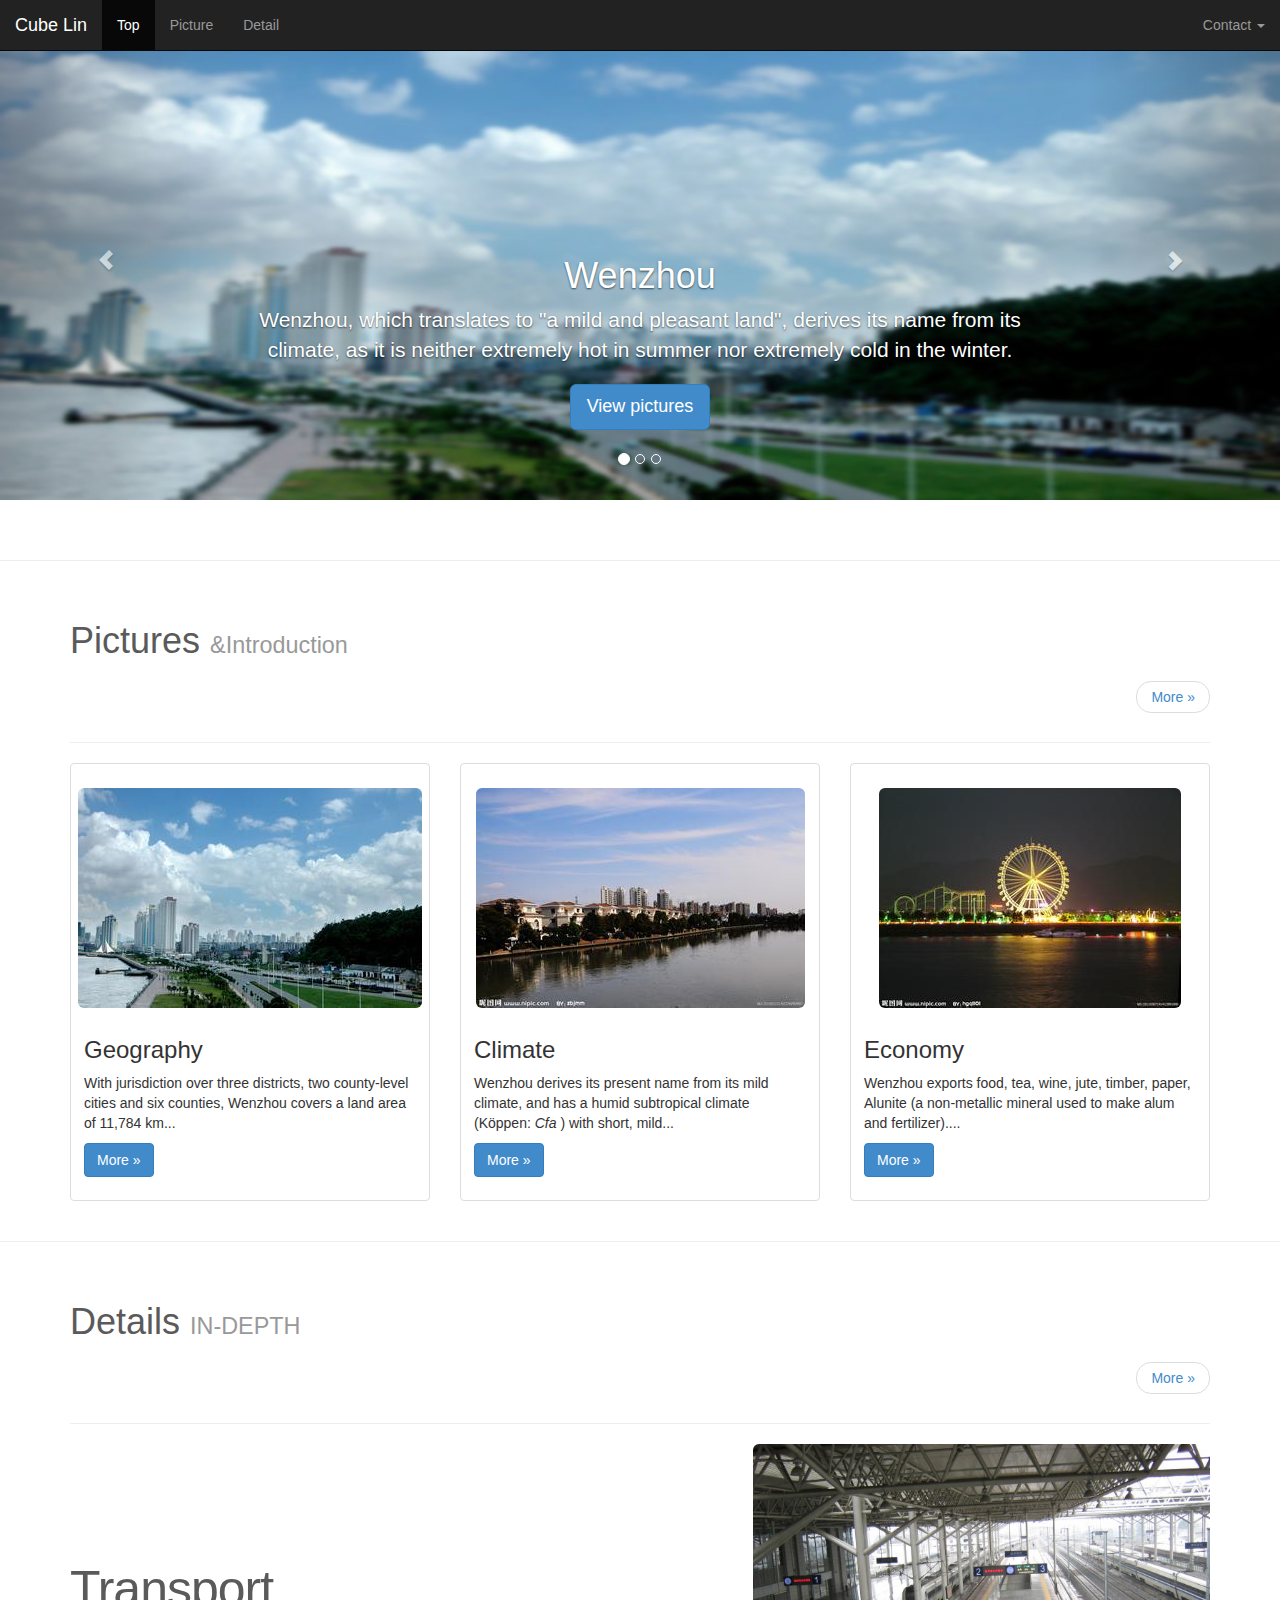
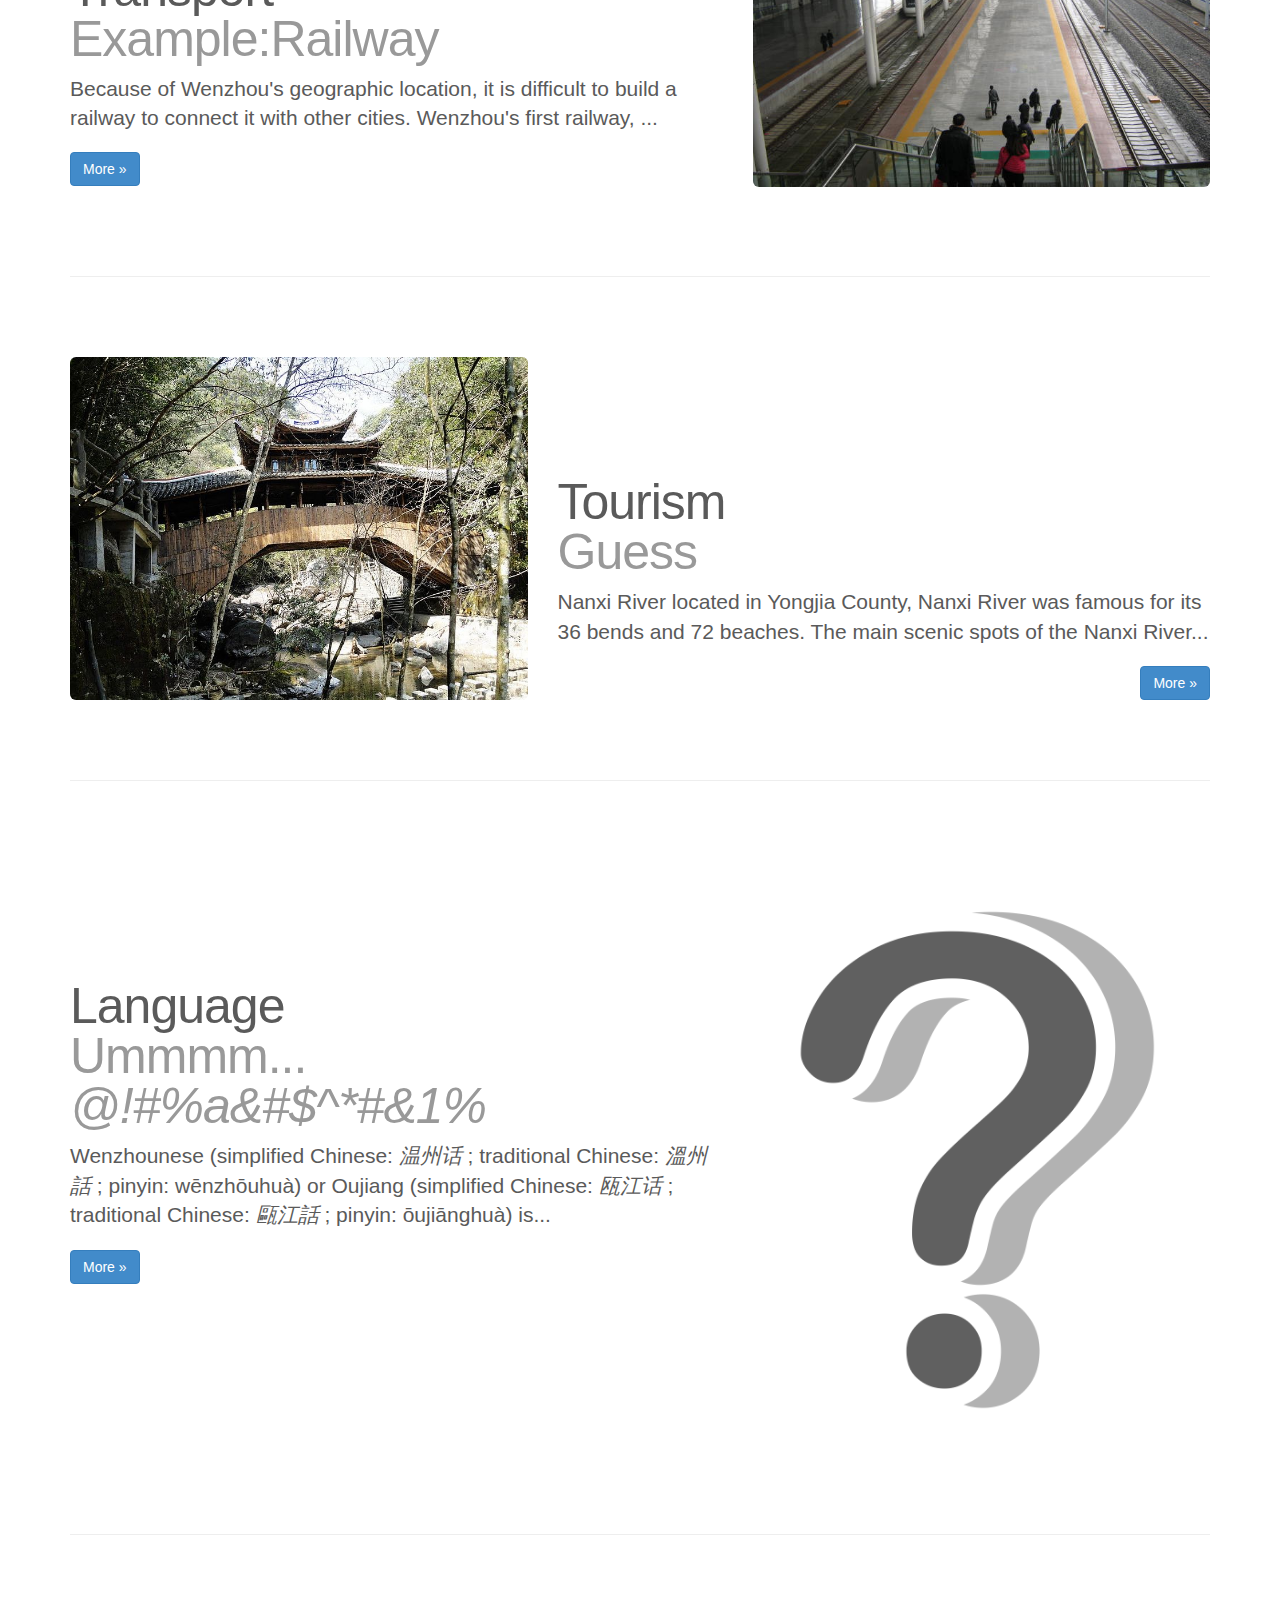
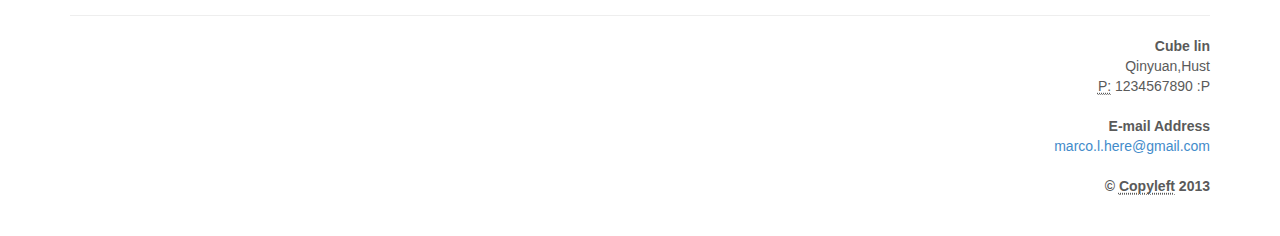
==== commit 80f0e67b: "fix some bugs" ====
--- a/index.html
+++ b/index.html
@@ -29,7 +29,7 @@
     <div class="collapse navbar-collapse" id="cube-lin-nav-id">
       <ul class="nav navbar-nav">
         <li class="active">
-          <a href="#bodystart">Index</a>
+          <a href="#bodystart">Top</a>
         </li>
         <li>
           <a href="#picture">Picture</a>
